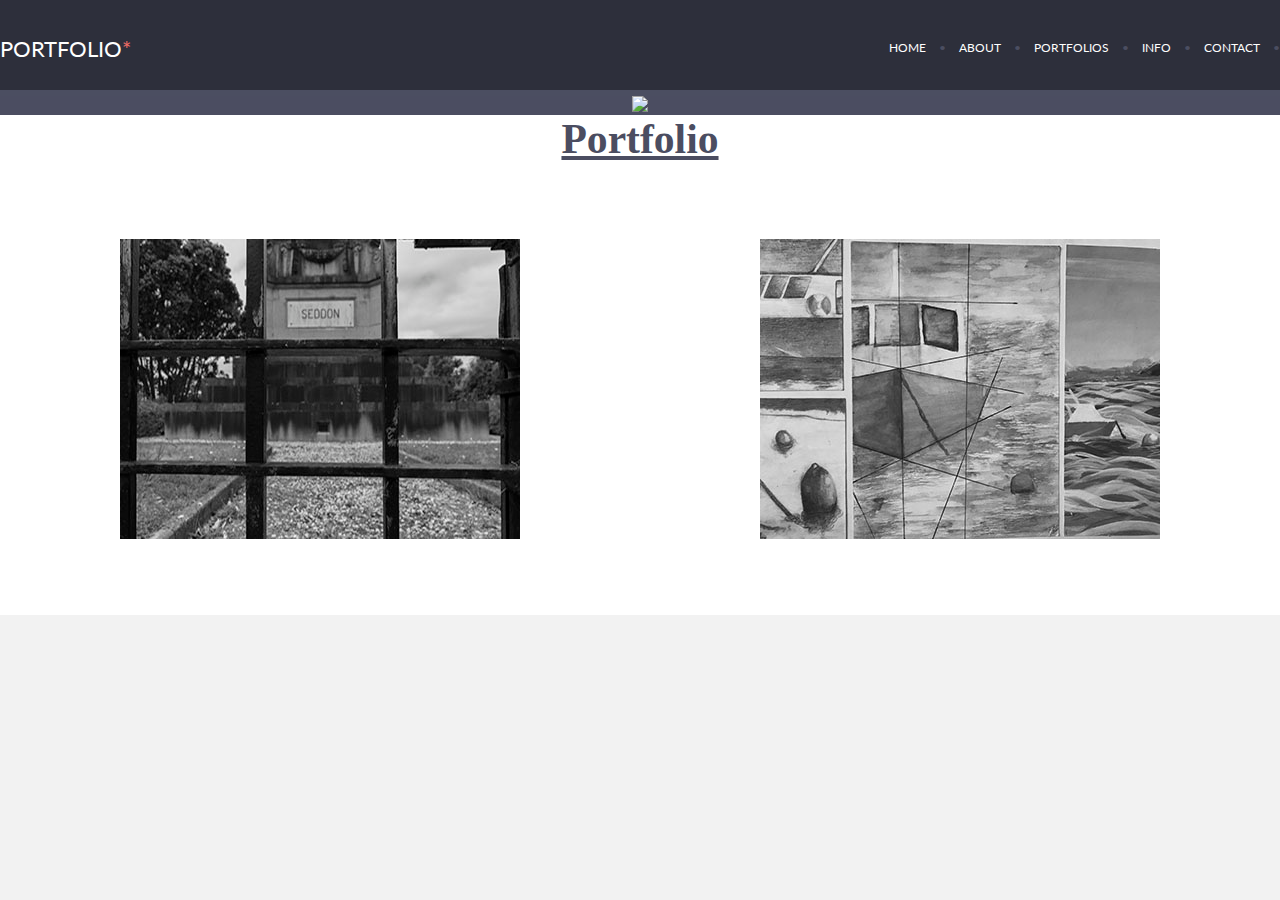
==== index.html @ 8dfacde6 "started base of website" ====
<!DOCTYPE html>

<html lang="en">
    
<head>
    <meta charset="utf-8">
    
    <title>Portfolio</title>
    <link rel="stylesheet" href="styles.css"/>
</head>
    
<body>
    <div class="header">
        <div class="nav">
            <div class="logo">
            PORTFOLIO<span class="salmon">*</span>
            </div>
            
            <div class="links">
                <a href="#">HOME</a> &bull;
                <a href="#">ABOUT</a> &bull;
                <a href="#">PORTFOLIOS</a>  &bull;
                <a href="#">INFO</a> &bull;
                <a href="#">CONTACT</a> &bull;
            </div>
        </div>
        
    </div>
        <div id= "container">
            <div class= "banner">
                <img src="img/banner.jpg">
            </div>
            <div id= "portfolio">
                <h1>Portfolio</h1>
                <div id= "photography">
                    <img src="img/photographybanner.jpg" class="center">
                </div>
                
                <div id="painting"> 
                    <img src="img/paintingbanner.jpg"class="center">
                      
                </div>
                
                
            </div>
        </div>

</body>
    
</html>
---- styles.css ----
@import url('https://fonts.googleapis.com/css2?family=Merienda+One&display=swap');

{
    outline: 1px dotted line;
}


@import url('https://fonts.googleapis.com/css?family=Lato&display=swap');

body {
    background-color: #F2F2F2;
    margin: 0;
    font-family: 'Lato', sans-serif;
}

.header{
    background-color: #2D2F3B;
    color: white;
    height: 90px;
    color: white;
    border-bottom: 6px solid #4B4E61
}

.nav{
    display: grid;
    grid-template-columns: 200px auto;
    margin-left: auto;
    margin-right: auto;
    max-width: 1500px;
    
}



#container{
    background-color; background-color: #4B4D61;
}

#portfolio{
    max-width: auto;
    margin: auto;
    display: grid;
    height: auto;
    grid-template-columns: 1fr 1fr;
    height: 500px;
}

h1 {
    text-align:center;
    font-family: 'Merienda One', cursive;
    background-color: white;
    color: #4B4D61;
    margin:0;
    font-size:2.6rem;
    text-decoration: underline;
    grid-column: 1/3
}

#photography{
    display:grid;
    background-color: white;
    grid-column:1/2;
    
}

.center {
  display: block;
  margin-left: auto;
  margin-right: auto;
}


#painting{
    display:grid;
    background-color:white;
    grid-column: 2/3
    
}

.logo {
    margin-top: 35px;
    font-size: 1.4rem;
}

.links {
    margin-top: 40px;
    font-size: 0.75rem;
    text-align: right;
    color: #4B4E61;
}

.links a {
    color: white; 
    padding-left: 10px; 
    padding-right: 10px; 
    text-decoration: none;
}

.salmon {
    color: #F16C65;
}

.banner {
    padding: 0;
    text-align: center;
}

.banner img {
    max-height: 100%;
    max-width: 100%;
}
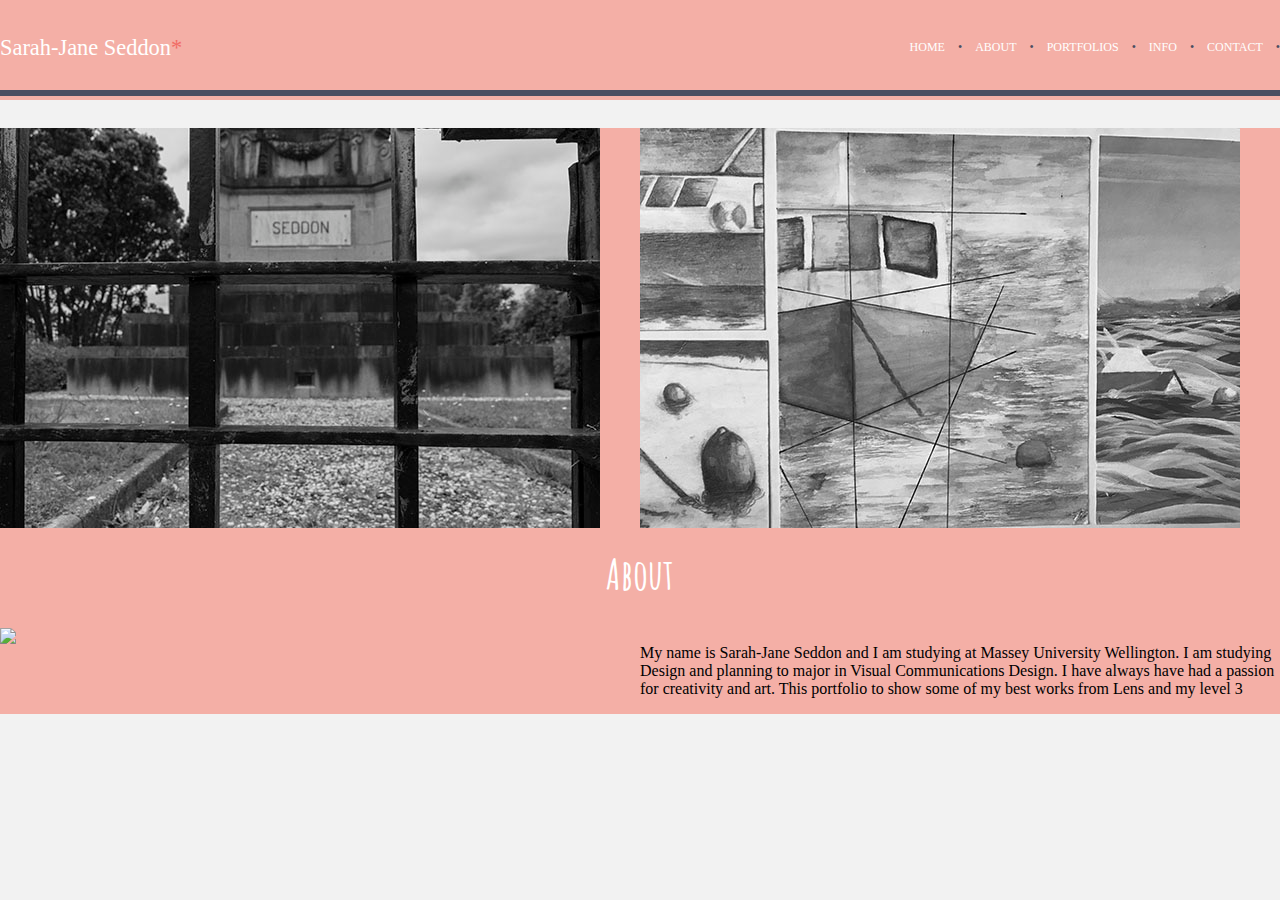
==== commit 7d4150b8: "added fixed nav" ====
--- a/index.html
+++ b/index.html
@@ -13,36 +13,56 @@
     <div class="header">
         <div class="nav">
             <div class="logo">
-            PORTFOLIO<span class="salmon">*</span>
+            Sarah-Jane Seddon<span class="salmon">*</span>
             </div>
             
+           <script>
+ 
+            </script> 
             <div class="links">
-                <a href="#">HOME</a> &bull;
-                <a href="#">ABOUT</a> &bull;
-                <a href="#">PORTFOLIOS</a>  &bull;
-                <a href="#">INFO</a> &bull;
-                <a href="#">CONTACT</a> &bull;
+                <a href="#banner">HOME</a> &bull;
+                <a href="#about">ABOUT</a> &bull;
+                <a href="#portfolio">PORTFOLIOS</a>  &bull;
+                <a href="#info">INFO</a> &bull;
+                <a href="#contact">CONTACT</a> &bull;
             </div>
         </div>
-        
     </div>
+    
         <div id= "container">
+            <!--Main image when first opened -->
             <div class= "banner">
                 <img src="img/banner.jpg">
             </div>
+            
             <div id= "portfolio">
                 <h1>Portfolio</h1>
                 <div id= "photography">
-                    <img src="img/photographybanner.jpg" class="center">
+                    <a href = "photography.html"><img src="img/photographybanner.jpg" alt= "photography" class="image"/> </a>
                 </div>
-                
-                <div id="painting"> 
-                    <img src="img/paintingbanner.jpg"class="center">
-                      
+                <div id="painting">
+                    <a href ="painting.html"><img src="img/paintingbanner3.jpg" alt="Painting" class="image"/></a>
+                </div>
+            </div>
+            <div id="about">
+                <h1>About</h1>
+                <div id="profile">
+                    <img src="img/profile.jpg">
+                </div>
+                <div id="text">
+                    <p>My name is Sarah-Jane Seddon and I am studying at Massey University Wellington. I am studying Design and planning to major in Visual Communications Design. I have always have had a passion for creativity and art. This portfolio to show some of my best works from Lens and my level 3 </p>
                 </div>
                 
                 
+            
+            
+            
+            
+            
+            
             </div>
+    
+    
         </div>
 
 </body>
--- a/styles.css
+++ b/styles.css
@@ -4,21 +4,22 @@
     outline: 1px dotted line;
 }
 
+@import url('https://fonts.googleapis.com/css2?family=Amatic+SC:wght@700&display=swap');
 
-@import url('https://fonts.googleapis.com/css?family=Lato&display=swap');
 
 body {
     background-color: #F2F2F2;
     margin: 0;
-    font-family: 'Lato', sans-serif;
 }
 
 .header{
-    background-color: #2D2F3B;
+    background-color: #F4AFA6;
     color: white;
     height: 90px;
     color: white;
-    border-bottom: 6px solid #4B4E61
+    border-bottom: 6px solid #4B4E61;
+    position: fixed;
+    width: 100%;
 }
 
 .nav{
@@ -26,56 +27,18 @@
     grid-template-columns: 200px auto;
     margin-left: auto;
     margin-right: auto;
-    max-width: 1500px;
+    max-width: 100%;
+    overflow:hidden;
+    background-color: #F4AFA6;
+    max-width: 100%;
     
 }
 
-
-
 #container{
-    background-color; background-color: #4B4D61;
-}
-
-#portfolio{
-    max-width: auto;
-    margin: auto;
-    display: grid;
-    height: auto;
-    grid-template-columns: 1fr 1fr;
-    height: 500px;
-}
-
-h1 {
-    text-align:center;
-    font-family: 'Merienda One', cursive;
-    background-color: white;
-    color: #4B4D61;
-    margin:0;
-    font-size:2.6rem;
-    text-decoration: underline;
-    grid-column: 1/3
-}
-
-#photography{
-    display:grid;
-    background-color: white;
-    grid-column:1/2;
-    
-}
-
-.center {
-  display: block;
-  margin-left: auto;
-  margin-right: auto;
+    background-color:  ;
 }
 
 
-#painting{
-    display:grid;
-    background-color:white;
-    grid-column: 2/3
-    
-}
 
 .logo {
     margin-top: 35px;
@@ -100,12 +63,101 @@
     color: #F16C65;
 }
 
+
+
+/**HOME**/
 .banner {
     padding: 0;
     text-align: center;
+    width: auto;
 }
 
 .banner img {
     max-height: 100%;
     max-width: 100%;
-}+}
+
+/**PORTFOLIO**/
+#portfolio{
+    max-width: auto;
+    margin-left:auto;
+    margin-right:auto;
+    display: grid;
+    height: auto;
+    grid-template-columns: 1fr 1fr;
+    height: 500px;
+}
+
+
+h1 {
+    text-align:center;
+    font-family: 'Amatic SC', cursive;
+    color: white;
+    background-color: #F4AFA6;
+    font-size:2.6rem;
+    text-decoration: underline bold;
+    grid-column: 1/3;
+}
+
+#photography{
+    display:grid;
+    max-width: 100%;
+    background-color: #F4AFA6;
+    grid-column:1/2;
+    height: auto;
+    width:auto;
+}
+    
+
+.center {
+    display: block;
+    margin-left: auto;
+    margin-right: auto;
+}
+
+
+#painting{
+    display:grid;
+    background-color: #F4AFA6;
+    grid-column: 2/3
+}
+
+
+
+
+
+
+/**ABOUT ME **/
+#about {
+    max-width: auto;
+    margin-left: auto;
+    margin-right: auto;
+    display: grid;
+    grid-template-columns: 1fr 1fr;
+    height: auto;
+    background-color:#F4AFA6;
+}
+
+
+
+
+
+
+
+
+
+
+
+
+
+
+
+
+
+
+
+
+
+
+
+
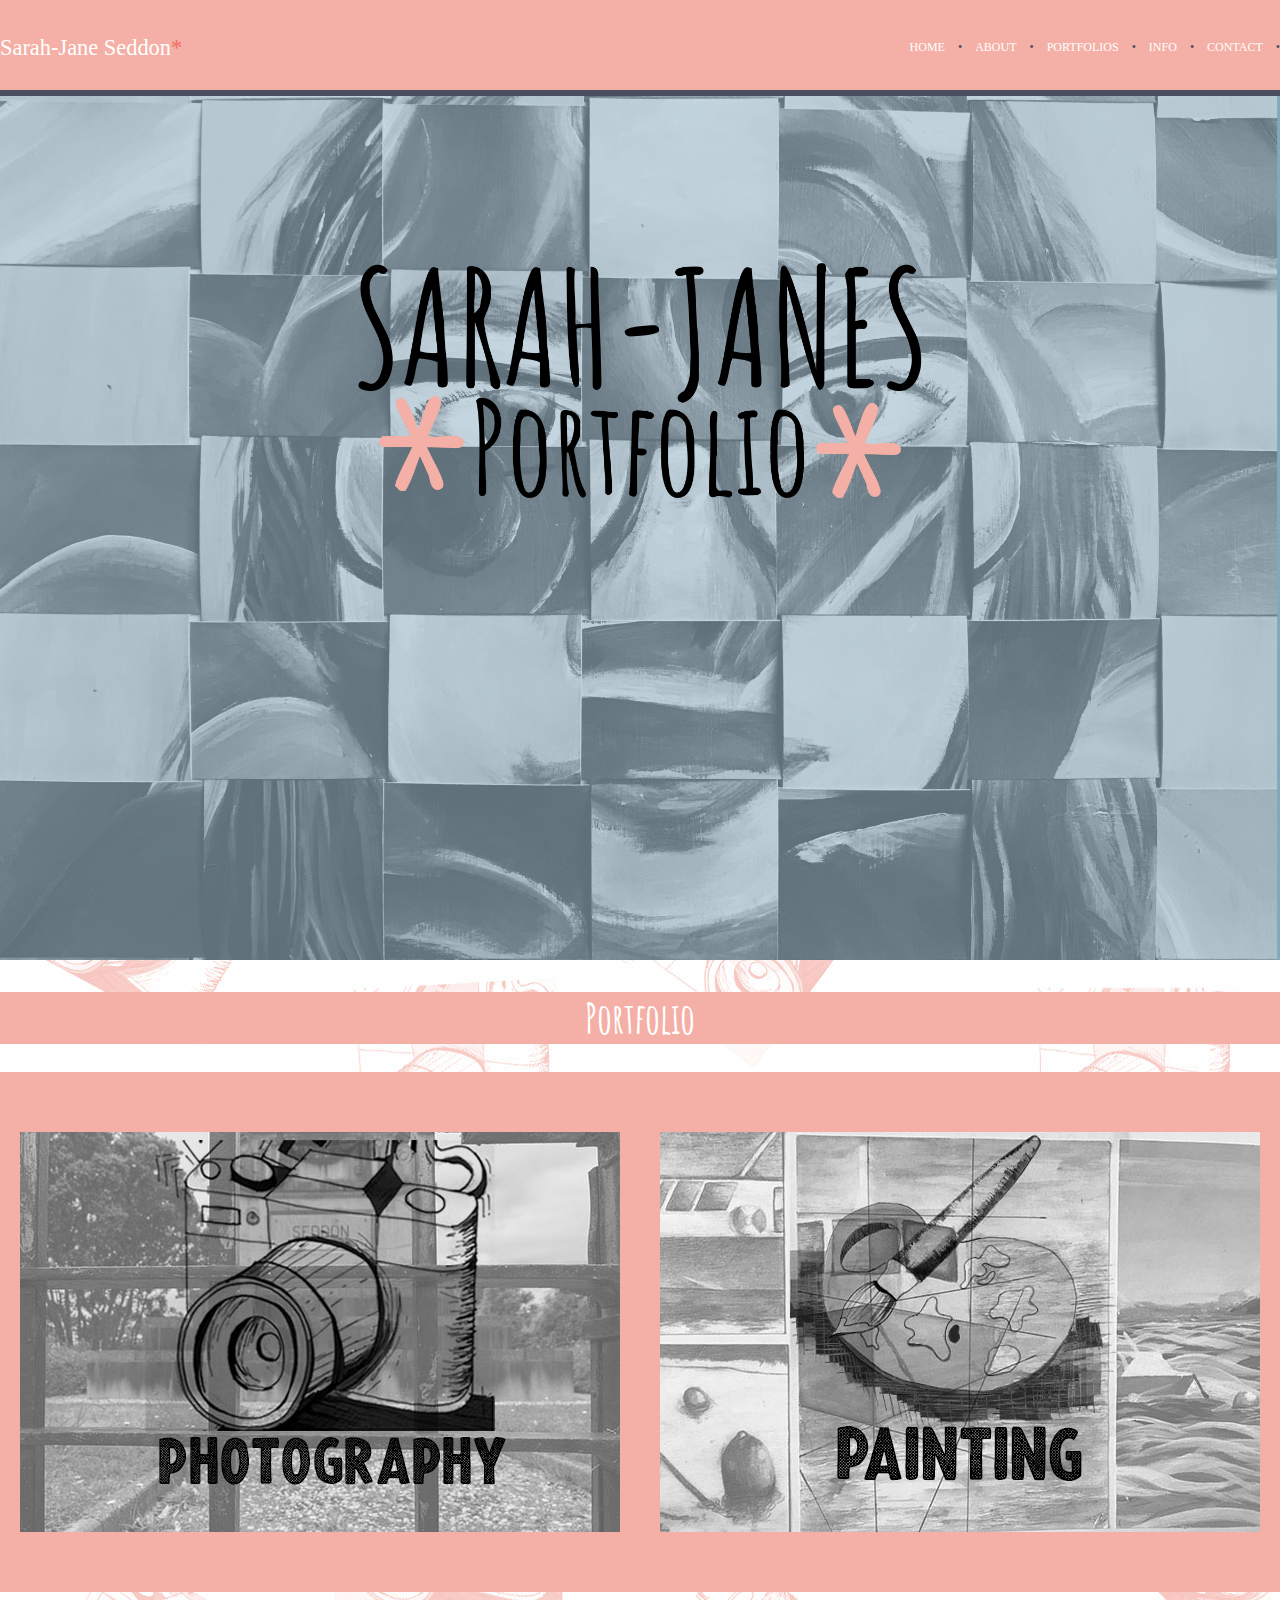
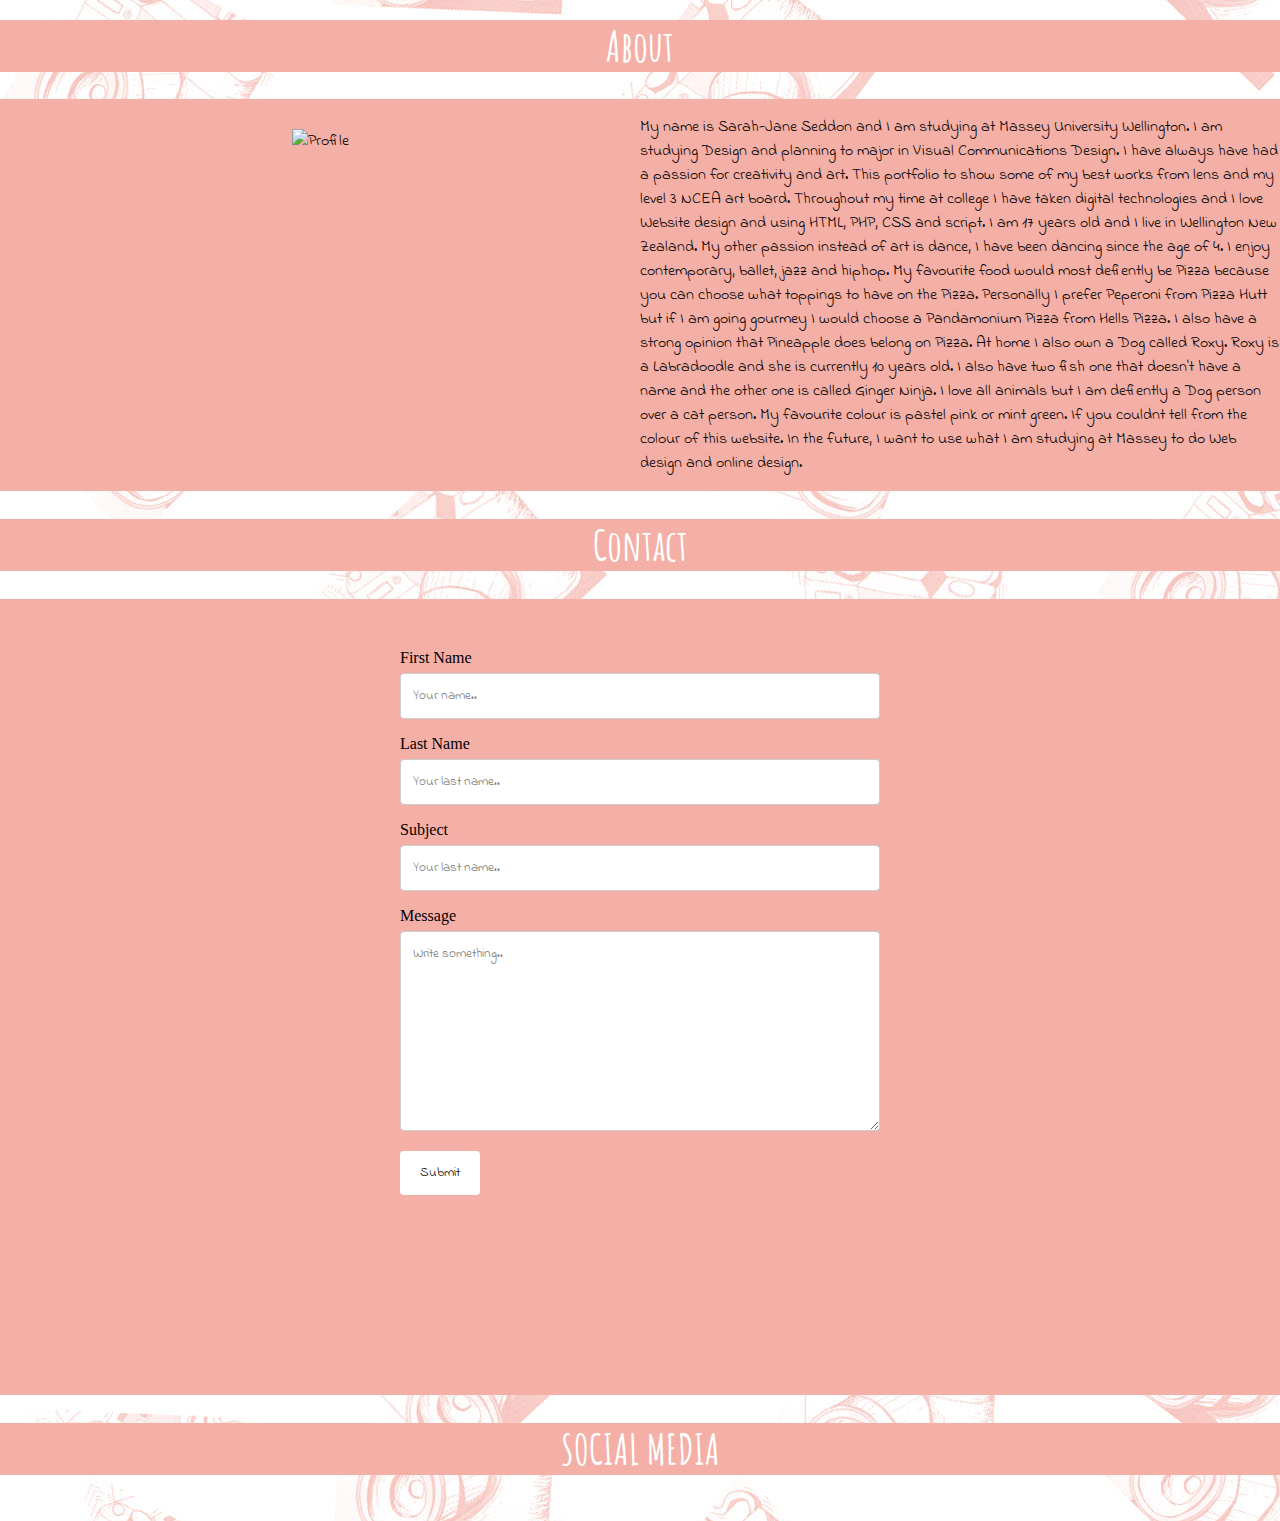
==== commit c3be65db: "made lightbox gallerys" ====
--- a/index.html
+++ b/index.html
@@ -29,41 +29,85 @@
         </div>
     </div>
     
-        <div id= "container">
+       
             <!--Main image when first opened -->
             <div class= "banner">
-                <img src="img/banner.jpg">
+                <img src="img/banner3.jpg">
             </div>
             
+        <div id= "container">
+            <div id="title">
+                <h1>Portfolio</h1>
+            
+            </div>
             <div id= "portfolio">
-                <h1>Portfolio</h1>
+                
                 <div id= "photography">
-                    <a href = "photography.html"><img src="img/photographybanner.jpg" alt= "photography" class="image"/> </a>
+                    <a href = "photography.html"><img src="img/photographybanner2.jpg" alt= "photography" class="center"> </a>
                 </div>
                 <div id="painting">
-                    <a href ="painting.html"><img src="img/paintingbanner3.jpg" alt="Painting" class="image"/></a>
+                    <a href ="painting.html"><img src="img/paintingbanner4.jpg" alt="Painting" class="center"/></a>
                 </div>
             </div>
+            <div id=title>
+                <h1>About</h1>
+            </div>
             <div id="about">
-                <h1>About</h1>
                 <div id="profile">
-                    <img src="img/profile.jpg">
+                    <img src="img/profile.jpg" alt="Profile" class="center2">
                 </div>
                 <div id="text">
-                    <p>My name is Sarah-Jane Seddon and I am studying at Massey University Wellington. I am studying Design and planning to major in Visual Communications Design. I have always have had a passion for creativity and art. This portfolio to show some of my best works from Lens and my level 3 </p>
+                    <p>My name is Sarah-Jane Seddon and I am studying at Massey University Wellington. I am studying Design and planning to major in Visual Communications Design. I have always have had a passion for creativity and art. This portfolio to show some of my best works from lens and my level 3 NCEA art board. Throughout my time at college I have taken digital technologies and I love Website design and using HTML, PHP, CSS and script. I am 17 years old and I live in Wellington New Zealand. My other passion instead of art is dance, I have been dancing since the age of 4. I enjoy contemporary, ballet, jazz and hiphop. My favourite food would most defiently be Pizza because you can choose what toppings to have on the Pizza. Personally I prefer Peperoni from Pizza Hutt but if I am going gourmey I would choose a Pandamonium Pizza from Hells Pizza. I also have a strong opinion that Pineapple does belong on Pizza. At home I also own a Dog called Roxy. Roxy is a Labradoodle and she is currently 10 years old. I also have two fish one that doesn't have a name and the other one is called Ginger Ninja. I love all animals but I am defiently a Dog person over a cat person. My favourite colour is pastel pink or mint green. If you couldnt tell from the colour of this website. In the future, I want to use what I am studying at Massey to do Web design and online design. </p>
                 </div>
-                
-                
+            
+            </div>
+            <div id="title">
+                <h1>Contact</h1>
+            </div>
+            <div id="contact">
+                <div id="form">
+                  <form action="action_page.php">
+
+                    <label for="fname">First Name</label>
+                    <input type="text" id="fname" name="firstname" placeholder="Your name..">
+
+                    <label for="lname">Last Name</label>
+                    <input type="text" id="lname" name="lastname" placeholder="Your last name..">
+    
+                    <label for="subject">Subject</label>
+                    <input type="text" id="subject" name="subject" placeholder="Your last name..">
+
+
+                    <label for="message">Message</label>
+                    <textarea id="message" name="message" placeholder="Write something.." style="height:200px"></textarea>
+
+                    <input type="submit" value="Submit">
+                    </form>
+                </div>
+                     <div id="social">
+                            <img scr="img/profile3.jpg"class="center">   
+                     </div>       
+            </div>
+            
+            
+            <div id="title">
+                <h1>SOCIAL MEDIA <h1>
+            </div>
+            <div id="logo1">
+                <img scr="social/tiktok.jpg">
+            </div>
             
             
             
             
             
-            
-            </div>
-    
-    
-        </div>
+           <!-- 
+            <footer>
+            <p>AUTHOR: Sarah-Jane Seddon</p>
+                 <a href="mailto:sarahjaneseddon@gmail.com">
+                    sarahjaneseddon@gmail.com</a>
+            </footer>
+            -->
 
 </body>
     
--- a/styles.css
+++ b/styles.css
@@ -7,9 +7,23 @@
 @import url('https://fonts.googleapis.com/css2?family=Amatic+SC:wght@700&display=swap');
 
 
+@import url('https://fonts.googleapis.com/css2?family=Indie+Flower&display=swap');
+
+
+
+html {
+  scroll-behavior: smooth;
+}
+
+
+
+
 body {
-    background-color: #F2F2F2;
+    background-image: url('img/background.jpg');
     margin: 0;
+    max-width:100%;
+    
+    
 }
 
 .header{
@@ -22,6 +36,17 @@
     width: 100%;
 }
 
+.header2{
+    background-color: #F4AFA6;
+    color: white;
+    height: 90px;
+    color: white;
+    border-bottom: 6px solid #4B4E61;
+    position: fixed;
+    width: 100%;
+}
+
+
 .nav{
     display: grid;
     grid-template-columns: 200px auto;
@@ -35,7 +60,11 @@
 }
 
 #container{
-    background-color:  ;
+    display:block;
+    width: 1300px;
+    max-width: 100%;
+    margin:auto;
+    
 }
 
 
@@ -68,25 +97,16 @@
 /**HOME**/
 .banner {
     padding: 0;
-    text-align: center;
     width: auto;
 }
 
 .banner img {
     max-height: 100%;
     max-width: 100%;
-}
-
-/**PORTFOLIO**/
-#portfolio{
-    max-width: auto;
-    margin-left:auto;
-    margin-right:auto;
-    display: grid;
-    height: auto;
-    grid-template-columns: 1fr 1fr;
-    height: 500px;
-}
+
+}
+
+
 
 
 h1 {
@@ -96,8 +116,20 @@
     background-color: #F4AFA6;
     font-size:2.6rem;
     text-decoration: underline bold;
-    grid-column: 1/3;
-}
+    grid-column: 
+}
+
+/**PORTFOLIO**/
+#portfolio{
+    max-width:100%;
+    margin-left:auto;
+    margin-right:auto;
+    display: grid;
+    height: auto;
+    grid-template-columns: 1fr 1fr;
+  
+}
+
 
 #photography{
     display:grid;
@@ -105,25 +137,38 @@
     background-color: #F4AFA6;
     grid-column:1/2;
     height: auto;
-    width:auto;
+    
 }
     
 
 .center {
+    margin-top:60px;
+    margin-bottom: 60px;
     display: block;
     margin-left: auto;
     margin-right: auto;
+    max-width: 100%;
+}
+
+
+.center2 {
+    margin-top:30px;
+    margin-bottom: 30px;
+    display: block;
+    margin-left: auto;
+    margin-right: auto;
+    max-width: 100%;
+
 }
 
 
 #painting{
     display:grid;
     background-color: #F4AFA6;
-    grid-column: 2/3
-}
-
-
-
+    grid-column: 2;
+    max-width:100%;
+    height:auto;
+}
 
 
 
@@ -136,28 +181,159 @@
     grid-template-columns: 1fr 1fr;
     height: auto;
     background-color:#F4AFA6;
-}
-
-
-
-
-
-
-
-
-
-
-
-
-
-
-
-
-
-
-
-
-
-
-
-
+    font-family: 'Indie Flower', cursive;
+    
+}
+
+
+
+
+#profile{
+    display:grid;
+    max-width: 100%;
+    background-color: #F4AFA6;
+    grid-column:1/2;
+    height: auto;
+    
+}
+
+
+
+
+#contact {
+    max-width: auto;
+    margin-left: auto;
+    margin-right: auto;
+    display: grid;
+    height: auto;
+    background-color:#F4AFA6;
+    height: auto;
+    align-content:center;
+    
+}
+
+
+
+#form{
+    display:block;
+    background-color: #F4AFA6;
+    max-width:100%;
+    height:auto;
+    align-content: center;
+    margin-left: 400px;
+    margin-right: 400px;
+    margin-top: 50px;
+}
+
+
+#social{
+    max-width:100%;
+    margin-left:auto;
+    margin-right:auto;
+    display: grid;
+    height: auto;
+    grid-template-columns: 1fr 1fr 1fr 1fr;
+    height: 200px;
+}
+
+logo1{
+    display:grid;
+    max-width: 100%;
+    background-color: #F4AFA6;
+    grid-column:1/2;
+    height: auto;
+    
+}
+    
+    
+
+
+
+
+
+
+
+
+
+
+
+
+
+
+
+#header1{
+    text-align:center;
+    font-family: 'Amatic SC', cursive;
+    color: white;
+    background-color: #F4AFA6;
+    font-size:2.6rem;
+    text-decoration: underline bold;
+    grid-column: 1/4;
+}
+
+
+input[type=text], select, textarea {
+    width: 100%; /* Full width */
+    padding: 12px; /* Some padding */ 
+    border: 1px solid #ccc; /* Gray border */
+    border-radius: 4px; /* Rounded borders */
+    box-sizing: border-box; /* Make sure that padding and width stays in place */
+    margin-top: 6px; /* Add a top margin */
+    margin-bottom: 16px; /* Bottom margin */
+    resize: vertical; /* Allow the user to vertically resize the textarea (not horizontally) */
+    font-family: 'Indie Flower', cursive;
+}
+
+/* Style the submit button with a specific background color etc */
+input[type=submit] {
+    background-color: white;
+    color: black;
+    padding: 12px 20px;
+    border: none;
+    border-radius: 4px;
+    cursor: pointer;
+        font-family: 'Indie Flower', cursive;
+
+}
+
+/* When moving the mouse over the submit button, add a darker green color */
+input[type=submit]:hover {
+  background-color: green;
+}
+
+
+
+footer{
+    text-align: center;
+}
+
+
+
+
+/**PHOTOGRAPHY.HTML**/
+
+
+#gallery{
+    max-width: 1300px;
+    margin-left: auto;
+    margin-right: auto;
+    padding-top: 150px;
+    
+}
+
+
+
+
+
+
+
+
+
+
+
+
+
+
+
+
+
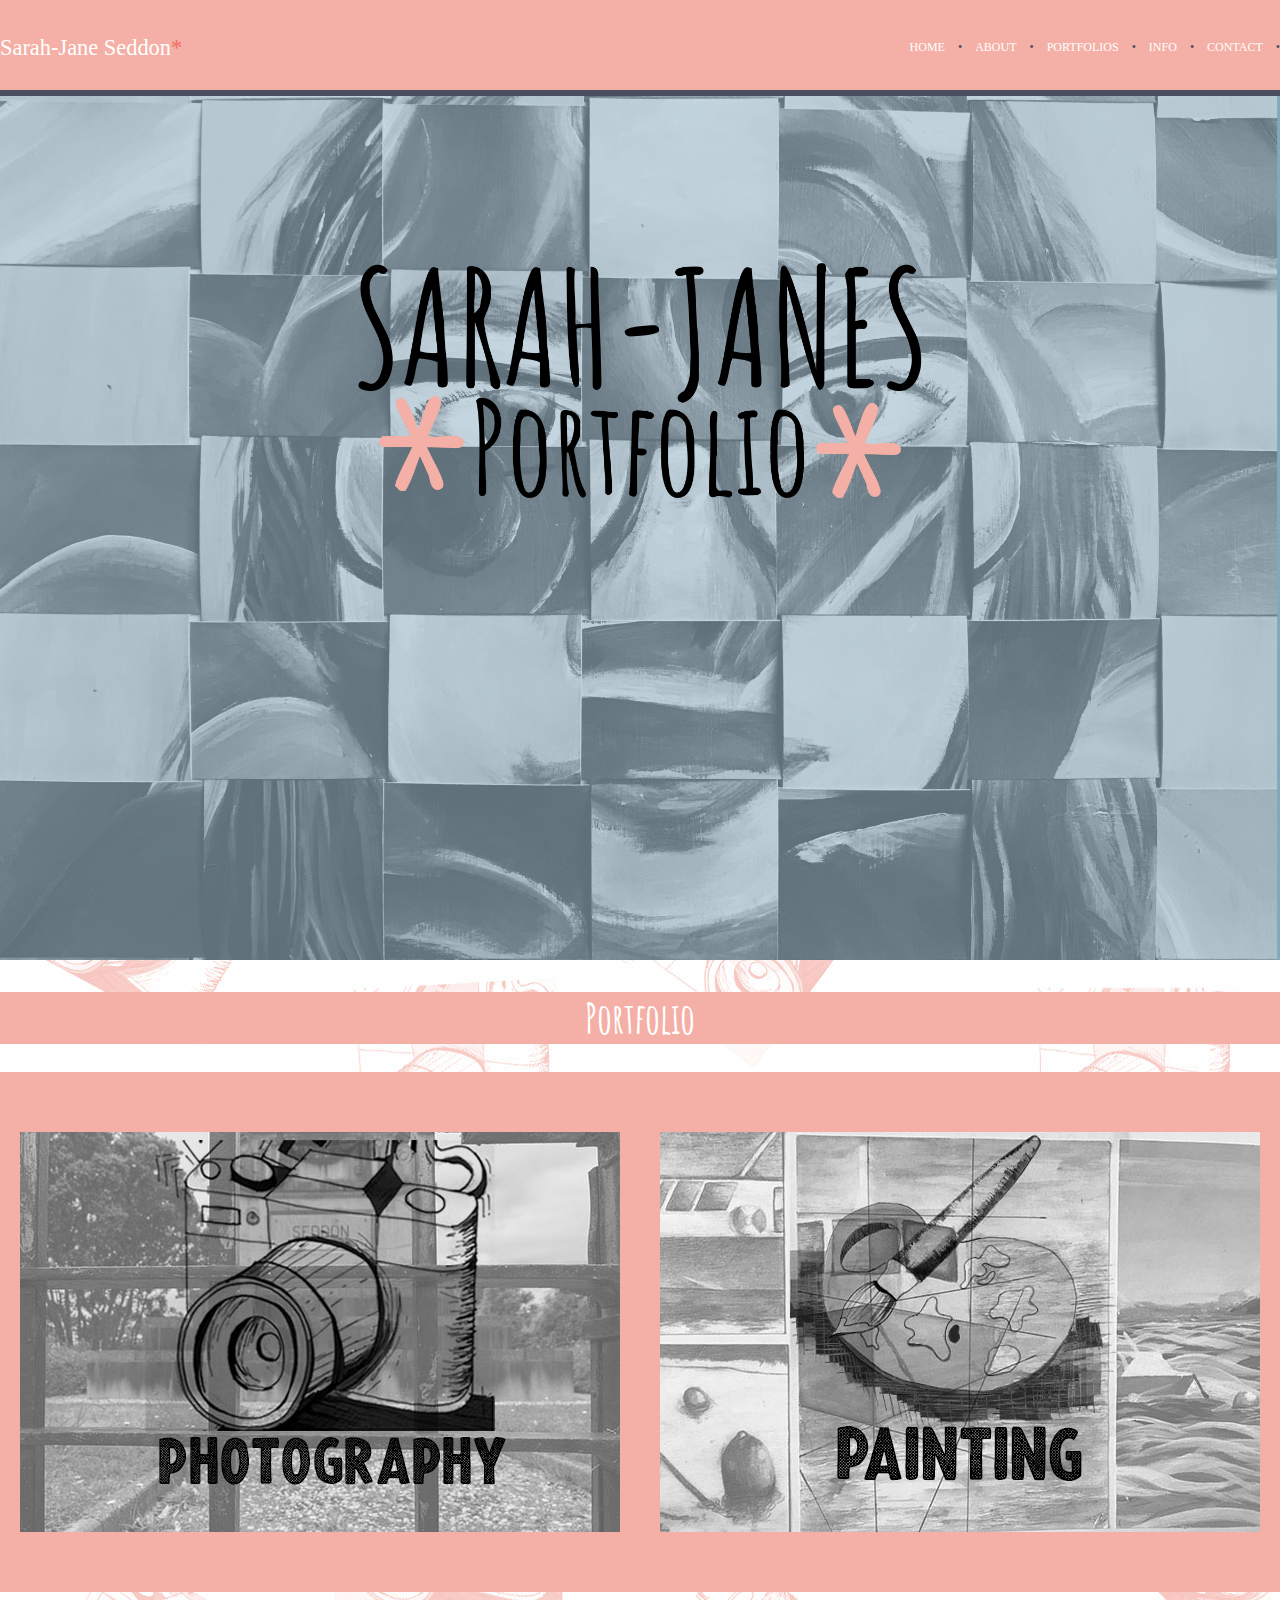
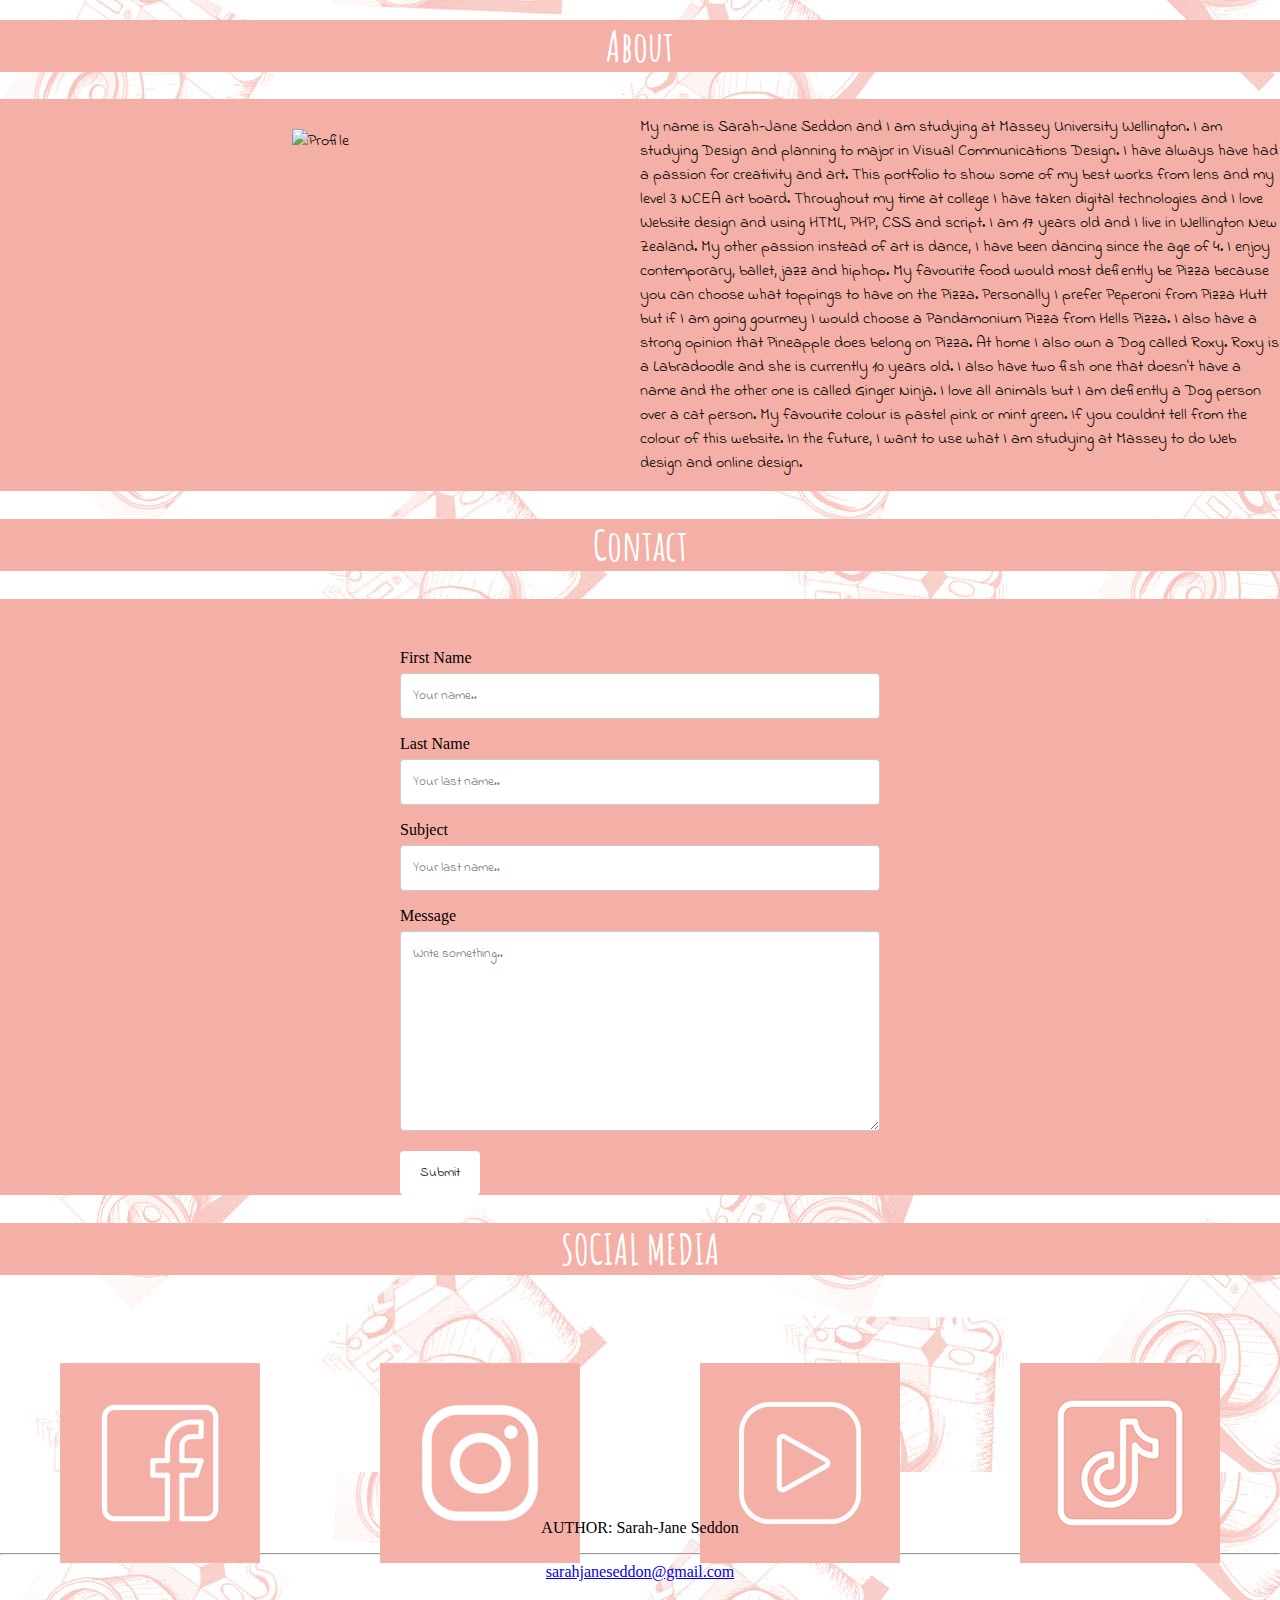
==== commit 7288f2f2: "added logos" ====
--- a/index.html
+++ b/index.html
@@ -84,30 +84,37 @@
                     <input type="submit" value="Submit">
                     </form>
                 </div>
-                     <div id="social">
-                            <img scr="img/profile3.jpg"class="center">   
-                     </div>       
-            </div>
-            
-            
-            <div id="title">
-                <h1>SOCIAL MEDIA <h1>
-            </div>
-            <div id="logo1">
-                <img scr="social/tiktok.jpg">
+   
             </div>
             
             
             
             
             
-           <!-- 
-            <footer>
+            <div id="title">
+                <h1>SOCIAL MEDIA </h1>
+            </div>
+            <div id="social">
+                <div id="logo">
+                    <a href="https://www.facebook.com/sarahjane.seddon" target="_blank"><img src="social/facebook2.jpg"class="center"></a>
+                </div>
+                <div id="logo">
+                    <a href="https://www.instagram.com/sarahjane.seddon/" target="_blank">
+                    <img src="social/instagram2.jpg" class="center"></a>
+                </div>
+                <div id="logo">
+                    <a href="https://www.youtube.com/channel/UCd-YGz7PKY3B4TyYmz7DU3A" target="_blank"><img src="social/youtube2.jpg" class= "center"></a>
+                </div>
+                <div id="logo">
+                    <a href="https://www.tiktok.com/@sarah.seddon?lang=en" target="_blank"><img src="social/tiktok2.jpg" class="center"></a>
+                </div>
+            </div>
+            
+        <footer>
             <p>AUTHOR: Sarah-Jane Seddon</p>
-                 <a href="mailto:sarahjaneseddon@gmail.com">
-                    sarahjaneseddon@gmail.com</a>
-            </footer>
-            -->
+            <hr>
+            <a href="mailto:sarahjaneseddon@gmail.com"> sarahjaneseddon@gmail.com</a>
+         </footer>
 
 </body>
     
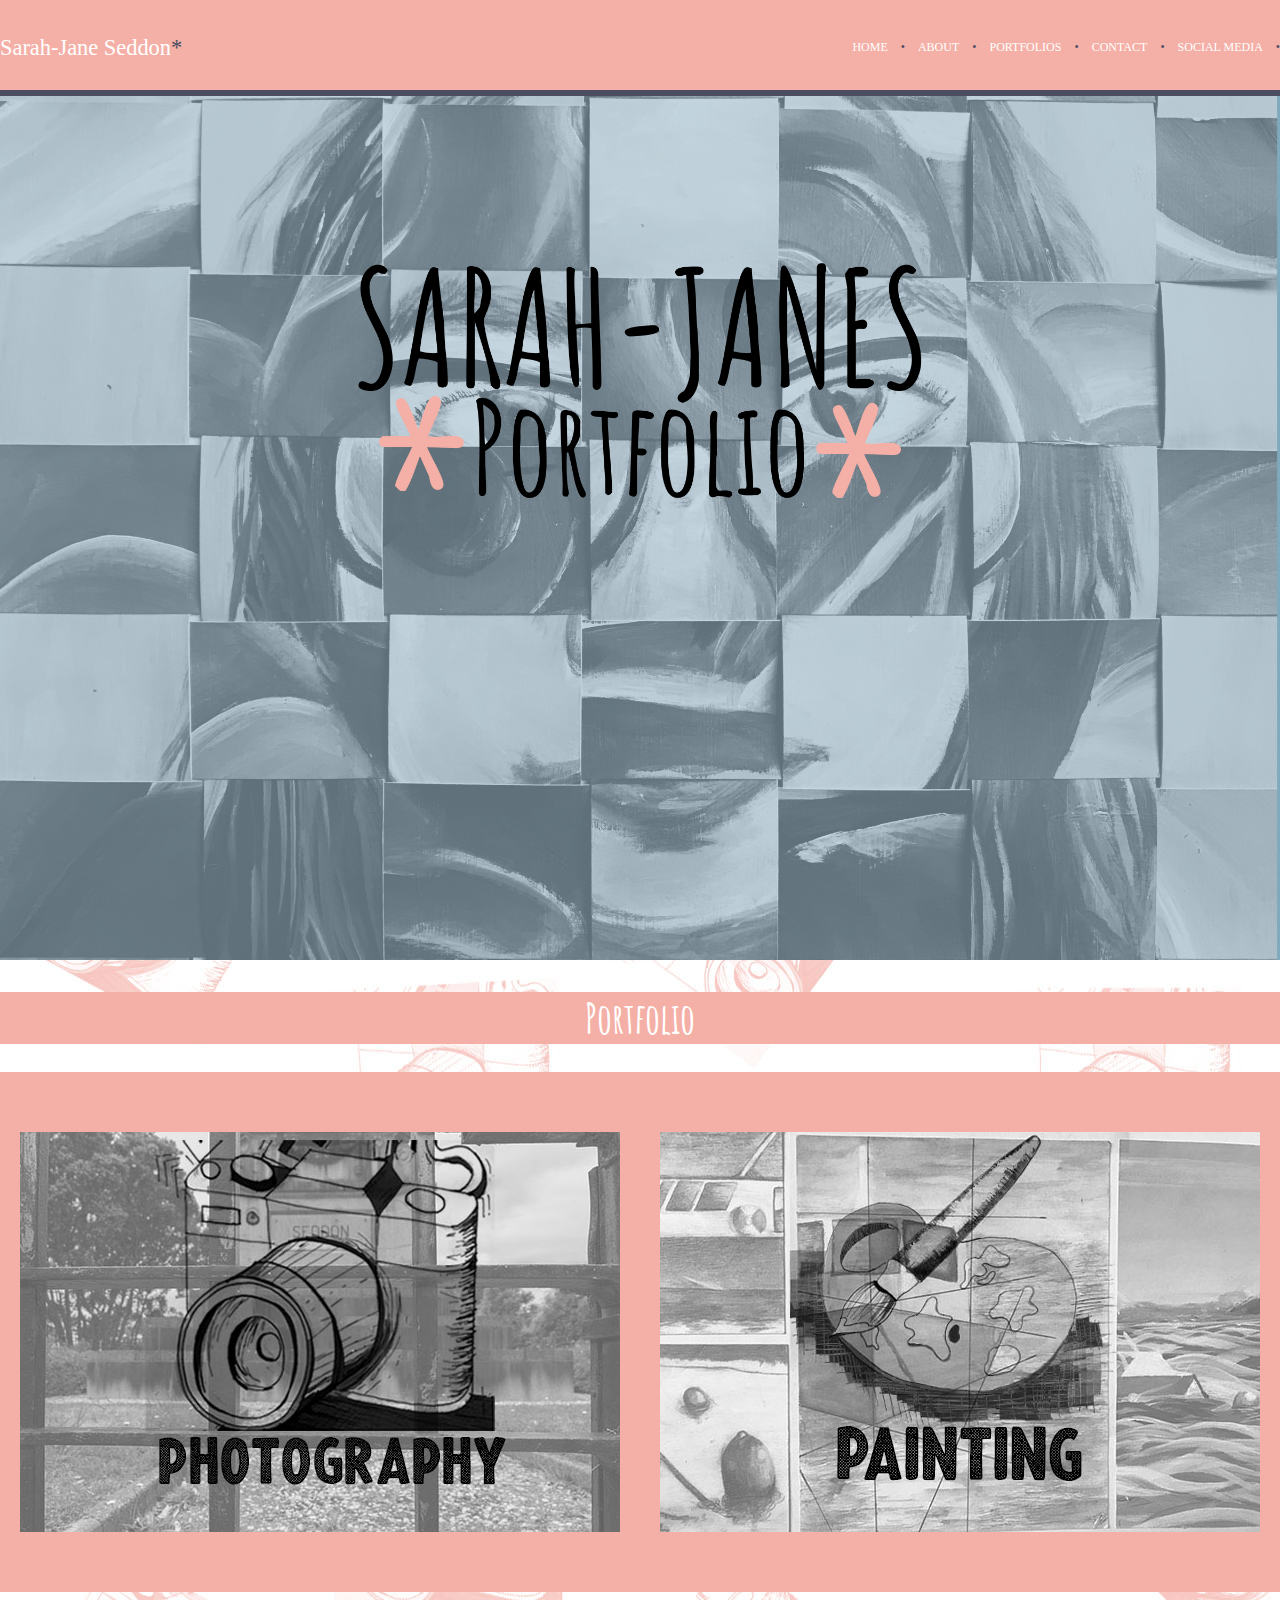
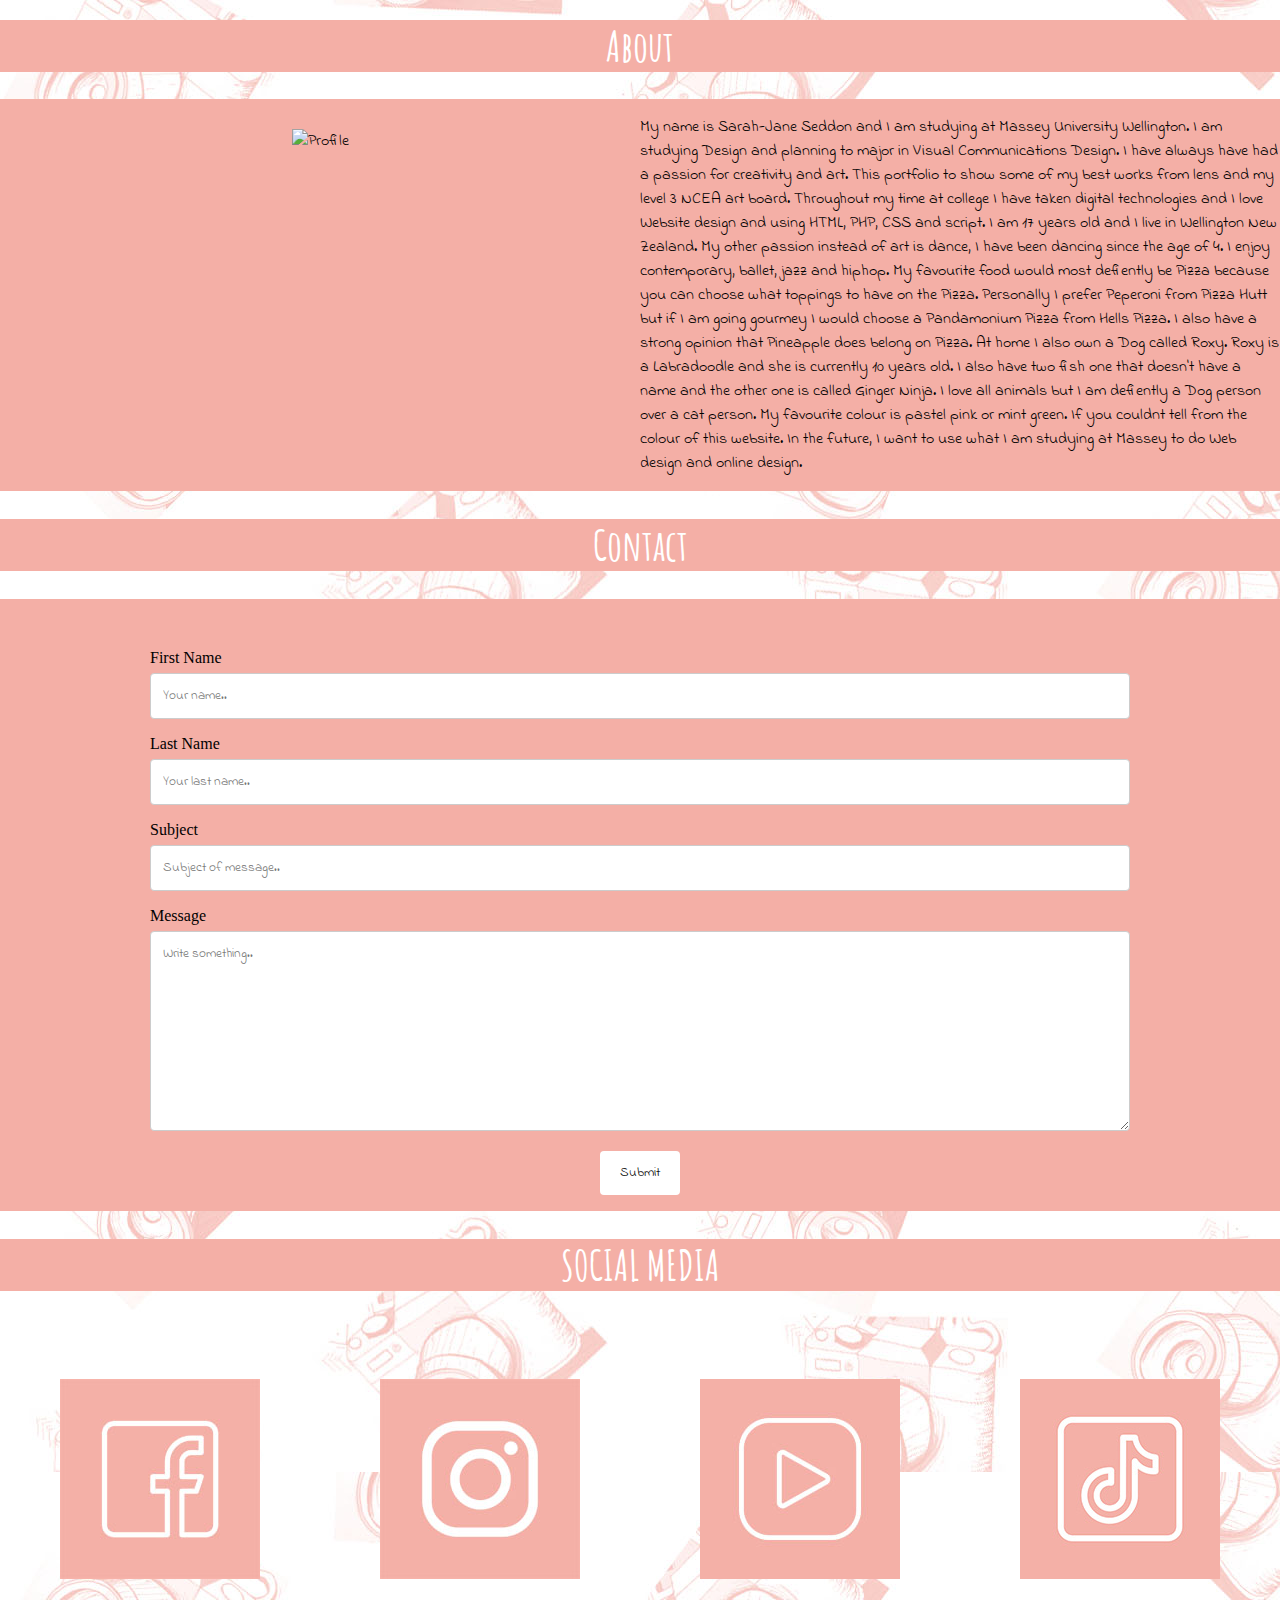
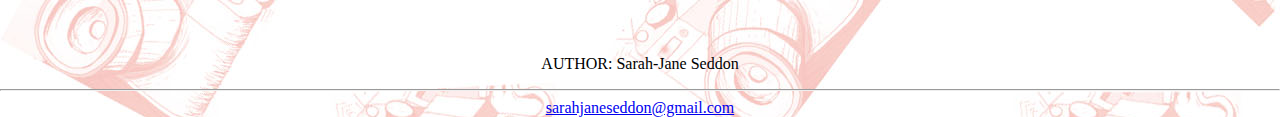
==== commit 8fa81a76: "index and style" ====
--- a/index.html
+++ b/index.html
@@ -23,8 +23,8 @@
                 <a href="#banner">HOME</a> &bull;
                 <a href="#about">ABOUT</a> &bull;
                 <a href="#portfolio">PORTFOLIOS</a>  &bull;
-                <a href="#info">INFO</a> &bull;
                 <a href="#contact">CONTACT</a> &bull;
+                <a href="#social">SOCIAL MEDIA</a> &bull;
             </div>
         </div>
     </div>
@@ -75,13 +75,14 @@
                     <input type="text" id="lname" name="lastname" placeholder="Your last name..">
     
                     <label for="subject">Subject</label>
-                    <input type="text" id="subject" name="subject" placeholder="Your last name..">
+                    <input type="text" id="subject" name="subject" placeholder="Subject of message..">
 
 
                     <label for="message">Message</label>
                     <textarea id="message" name="message" placeholder="Write something.." style="height:200px"></textarea>
-
-                    <input type="submit" value="Submit">
+                    <div class="submitcenter"> 
+                        <input type="submit" value="Submit">
+                    </div> 
                     </form>
                 </div>
    
--- a/styles.css
+++ b/styles.css
@@ -1,14 +1,10 @@
-@import url('https://fonts.googleapis.com/css2?family=Merienda+One&display=swap');
-
-{
-    outline: 1px dotted line;
-}
 
 @import url('https://fonts.googleapis.com/css2?family=Amatic+SC:wght@700&display=swap');
 
 
 @import url('https://fonts.googleapis.com/css2?family=Indie+Flower&display=swap');
 
+@import url('https://fonts.googleapis.com/css2?family=Gloria+Hallelujah&display=swap');
 
 
 html {
@@ -56,7 +52,6 @@
     overflow:hidden;
     background-color: #F4AFA6;
     max-width: 100%;
-    
 }
 
 #container{
@@ -89,7 +84,7 @@
 }
 
 .salmon {
-    color: #F16C65;
+    color: #4B4E61;
 }
 
 
@@ -205,7 +200,6 @@
     margin-left: auto;
     margin-right: auto;
     display: grid;
-    height: auto;
     background-color:#F4AFA6;
     height: auto;
     align-content:center;
@@ -220,8 +214,8 @@
     max-width:100%;
     height:auto;
     align-content: center;
-    margin-left: 400px;
-    margin-right: 400px;
+    margin-left: 150px;
+    margin-right: 150px;
     margin-top: 50px;
 }
 
@@ -233,32 +227,22 @@
     display: grid;
     height: auto;
     grid-template-columns: 1fr 1fr 1fr 1fr;
-    height: 200px;
-}
-
-logo1{
+
+    
+}
+
+logo{
     display:grid;
     max-width: 100%;
-    background-color: #F4AFA6;
     grid-column:1/2;
     height: auto;
-    
-}
-    
-    
-
-
-
-
-
-
-
-
-
-
-
-
-
+}
+
+
+
+
+
+    
 
 
 #header1{
@@ -292,7 +276,10 @@
     border: none;
     border-radius: 4px;
     cursor: pointer;
-        font-family: 'Indie Flower', cursive;
+    font-family: 'Indie Flower', cursive;
+    align-content: center;
+    
+    
 
 }
 
@@ -301,6 +288,10 @@
   background-color: green;
 }
 
+.submitcenter{
+    text-align: center;
+    height: 60px;
+}
 
 
 footer{
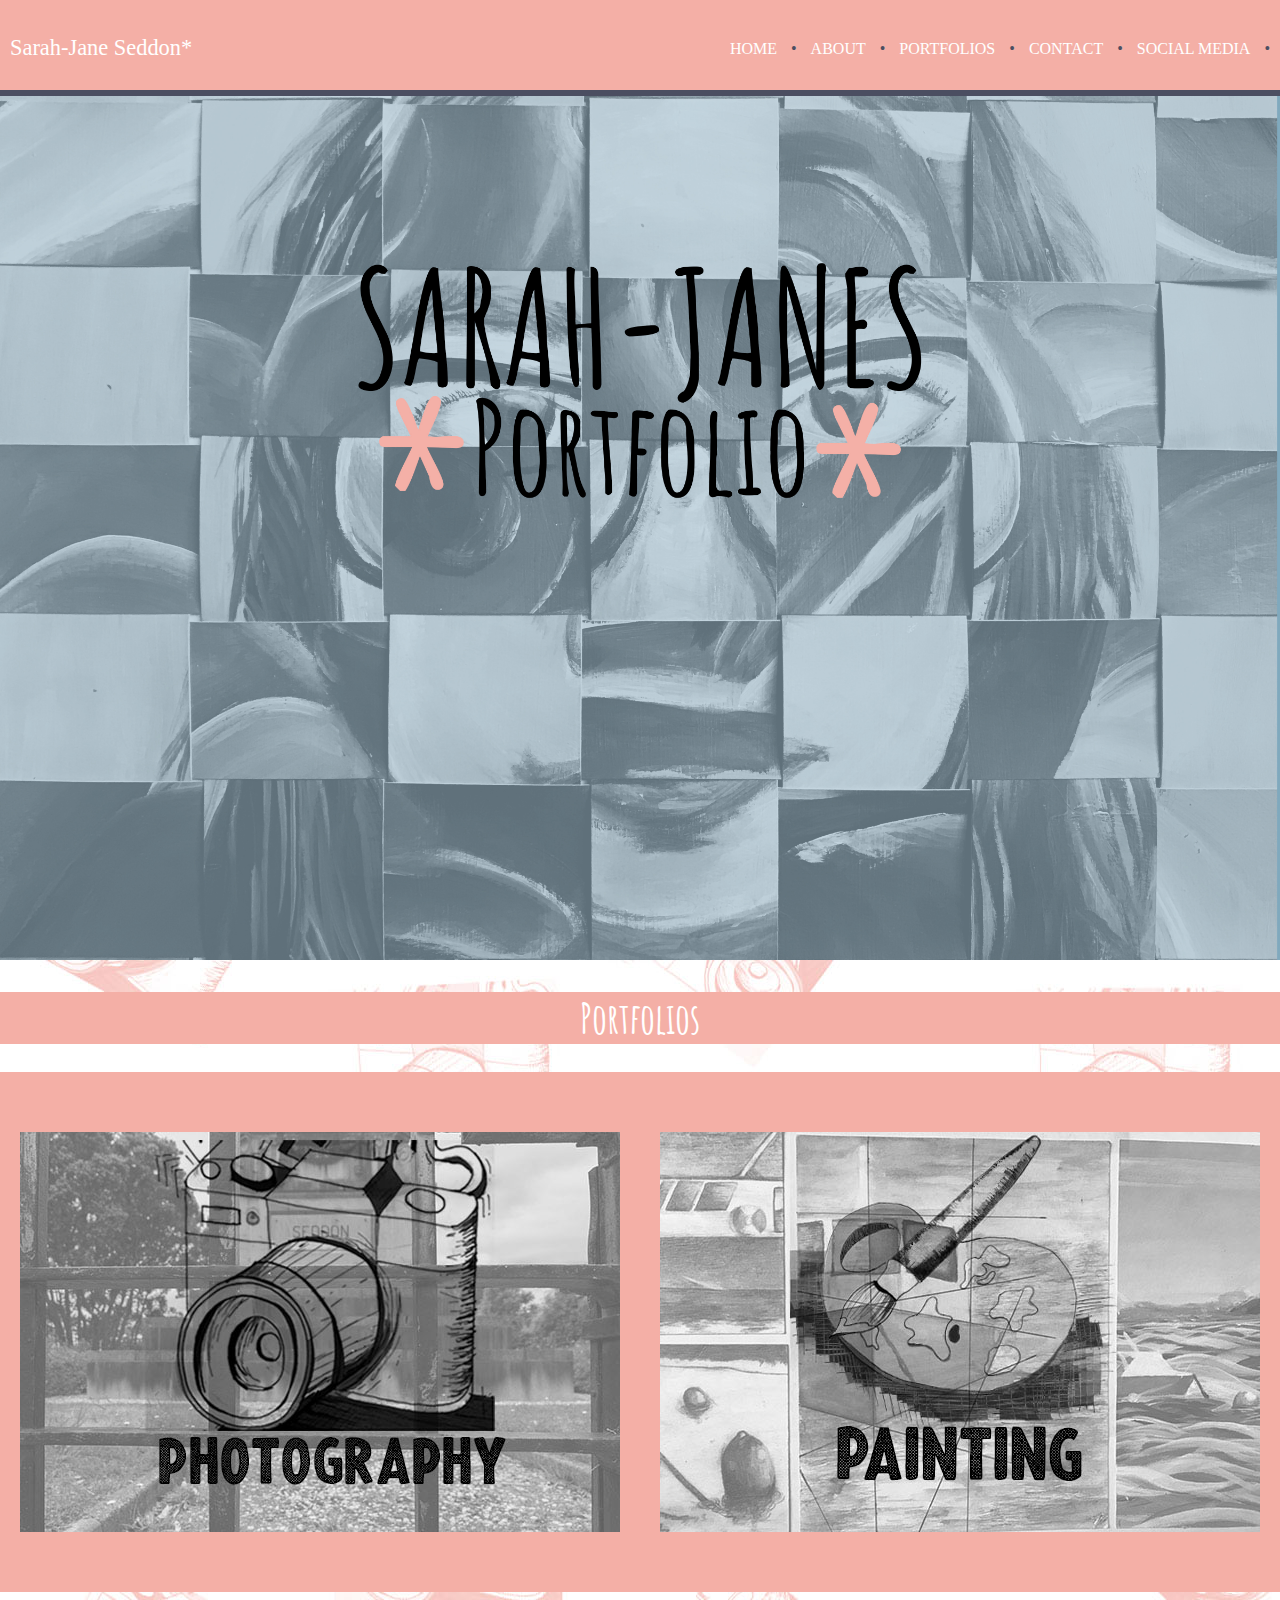
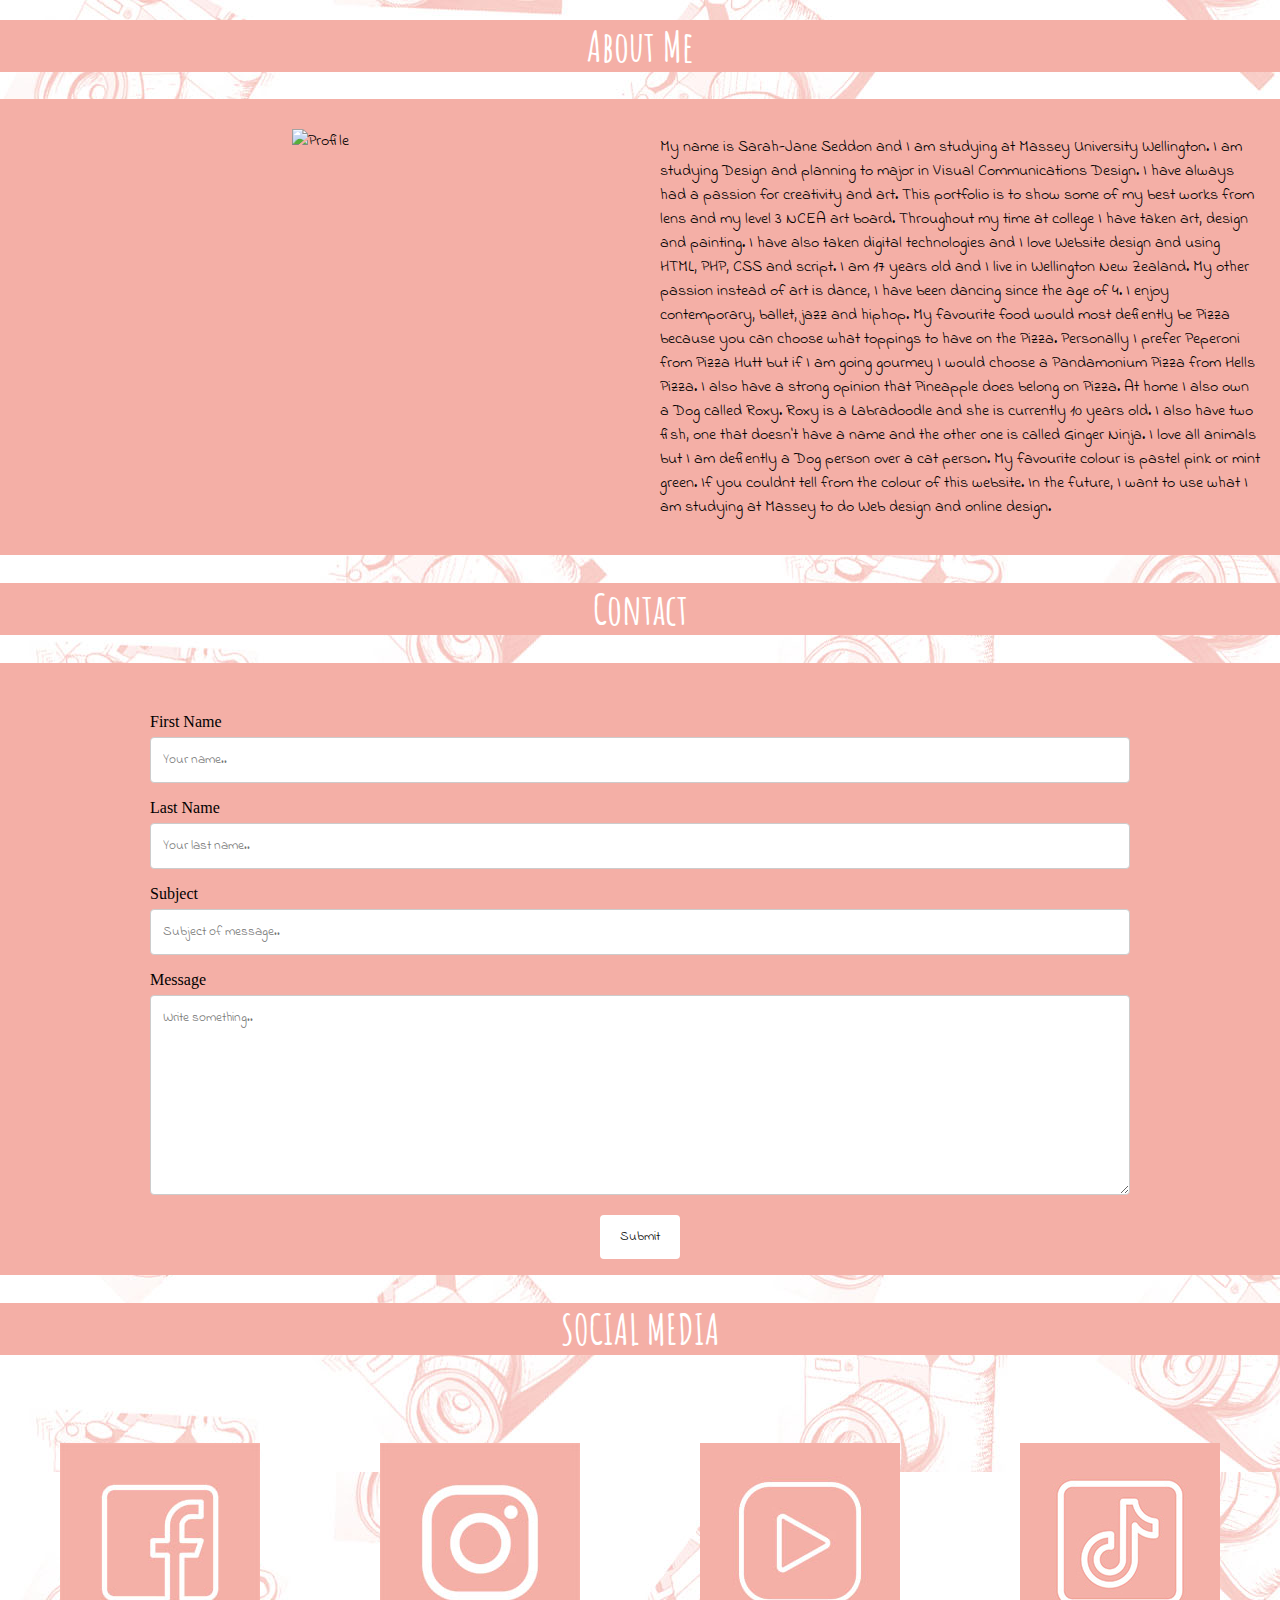
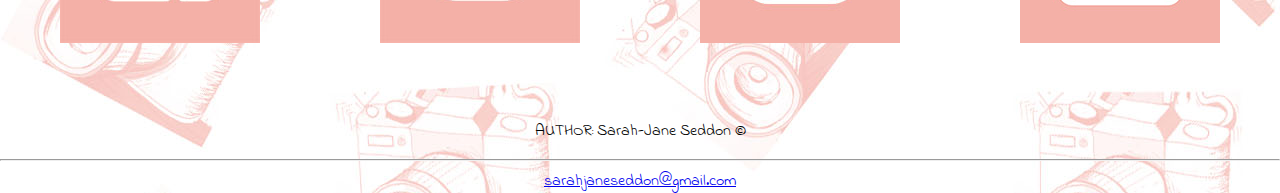
==== commit 502ec5cf: "embedded code and put comments" ====
--- a/index.html
+++ b/index.html
@@ -13,88 +13,84 @@
     <div class="header">
         <div class="nav">
             <div class="logo">
-            Sarah-Jane Seddon<span class="salmon">*</span>
+                Sarah-Jane Seddon<span class="star">*</span>
             </div>
-            
-           <script>
- 
-            </script> 
             <div class="links">
-                <a href="#banner">HOME</a> &bull;
-                <a href="#about">ABOUT</a> &bull;
-                <a href="#portfolio">PORTFOLIOS</a>  &bull;
-                <a href="#contact">CONTACT</a> &bull;
-                <a href="#social">SOCIAL MEDIA</a> &bull;
+                <a href="#title">HOME</a> &bull;
+                <a href="#title2">ABOUT</a> &bull;
+                <a href="#title1">PORTFOLIOS</a>  &bull;
+                <a href="#title3">CONTACT</a> &bull;
+                <a href="#title4">SOCIAL MEDIA</a> &bull;
             </div>
         </div>
     </div>
     
-       
-            <!--Main image when first opened -->
-            <div class= "banner">
-                <img src="img/banner3.jpg">
+    <div id="title"></div>
+        <div class= "banner">
+            <img src="img/banner3.jpg">
+        </div>
+    
+    <!--PORTFOLIO SENDS YOU TO PORTFOLIOS ON CLICK -->        
+    <div id= "container">
+        <div id="title1">
+            <h1>Portfolios</h1>
+    </div>
+        
+    <div id= "portfolio">
+        <div id= "photography">
+            <a href = "photography.html"><img src="img/photographybanner2.jpg" alt= "photography" class="center"> </a>
+        </div>
+        <div id="painting">
+            <a href ="painting.html"><img src="img/paintingbanner4.jpg" alt="Painting" class="center"/></a>
+         </div>
+    </div>
+    <!-- ABOUT - GRID LAYOUT--> 
+    <div id="title2">
+        <h1>About Me</h1>
+    </div>
+        <div id="about">
+            <div id="profile">
+                <img src="img/profile.jpg" alt="Profile" class="center2">
             </div>
-            
-        <div id= "container">
-            <div id="title">
-                <h1>Portfolio</h1>
-            
-            </div>
-            <div id= "portfolio">
+            <div id="text">
+                <p>My name is Sarah-Jane Seddon and I am studying at Massey University Wellington. I am studying Design and planning to major in Visual Communications Design. I have always had a passion for creativity and art. This portfolio is to show some of my best works from lens and my level 3 NCEA art board. Throughout my time at college I have taken art, design and painting. I have also taken digital technologies and I love Website design and using HTML, PHP, CSS and script. I am 17 years old and I live in Wellington New Zealand. My other passion instead of art is dance, I have been dancing since the age of 4. I enjoy contemporary, ballet, jazz and hiphop. My favourite food would most defiently be Pizza because you can choose what toppings to have on the Pizza. Personally I prefer Peperoni from Pizza Hutt but if I am going gourmey I would choose a Pandamonium Pizza from Hells Pizza. I also have a strong opinion that Pineapple does belong on Pizza. At home I also own a Dog called Roxy. Roxy is a Labradoodle and she is currently 10 years old. I also have two fish, one that doesn't have a name and the other one is called Ginger Ninja. I love all animals but I am defiently a Dog person over a cat person. My favourite colour is pastel pink or mint green. If you couldnt tell from the colour of this website. In the future, I want to use what I am studying at Massey to do Web design and online design. </p>
+            </div>  
+        </div>
+        <div id="title3">
+            <h1>Contact</h1>
+        </div>
+            <div id="contact">
                 
-                <div id= "photography">
-                    <a href = "photography.html"><img src="img/photographybanner2.jpg" alt= "photography" class="center"> </a>
-                </div>
-                <div id="painting">
-                    <a href ="painting.html"><img src="img/paintingbanner4.jpg" alt="Painting" class="center"/></a>
+                <!-- COPY AND PASTED FORM - DOESNT WORK BECAUSE IT ISNT CONNECTED TO PHP -->
+                
+                <div id="form">
+                    <form action="action_page.php">
+
+                        <label for="fname">First Name</label>
+                        <input type="text" id="fname" name="firstname" placeholder="Your name..">
+
+                        <label for="lname">Last Name</label>
+                        <input type="text" id="lname" name="lastname" placeholder="Your last name..">
+    
+                        <label for="subject">Subject</label>
+                        <input type="text" id="subject" name="subject" placeholder="Subject of message..">
+
+
+                        <label for="message">Message</label>
+                        <textarea id="message" name="message" placeholder="Write something.." style="height:200px"></textarea>
+                        <div class="submitcenter"> 
+                        <input type="submit" value="Submit">
+                        </div> 
+                        
+                    </form>
                 </div>
             </div>
-            <div id=title>
-                <h1>About</h1>
-            </div>
-            <div id="about">
-                <div id="profile">
-                    <img src="img/profile.jpg" alt="Profile" class="center2">
-                </div>
-                <div id="text">
-                    <p>My name is Sarah-Jane Seddon and I am studying at Massey University Wellington. I am studying Design and planning to major in Visual Communications Design. I have always have had a passion for creativity and art. This portfolio to show some of my best works from lens and my level 3 NCEA art board. Throughout my time at college I have taken digital technologies and I love Website design and using HTML, PHP, CSS and script. I am 17 years old and I live in Wellington New Zealand. My other passion instead of art is dance, I have been dancing since the age of 4. I enjoy contemporary, ballet, jazz and hiphop. My favourite food would most defiently be Pizza because you can choose what toppings to have on the Pizza. Personally I prefer Peperoni from Pizza Hutt but if I am going gourmey I would choose a Pandamonium Pizza from Hells Pizza. I also have a strong opinion that Pineapple does belong on Pizza. At home I also own a Dog called Roxy. Roxy is a Labradoodle and she is currently 10 years old. I also have two fish one that doesn't have a name and the other one is called Ginger Ninja. I love all animals but I am defiently a Dog person over a cat person. My favourite colour is pastel pink or mint green. If you couldnt tell from the colour of this website. In the future, I want to use what I am studying at Massey to do Web design and online design. </p>
-                </div>
-            
-            </div>
-            <div id="title">
-                <h1>Contact</h1>
-            </div>
-            <div id="contact">
-                <div id="form">
-                  <form action="action_page.php">
-
-                    <label for="fname">First Name</label>
-                    <input type="text" id="fname" name="firstname" placeholder="Your name..">
-
-                    <label for="lname">Last Name</label>
-                    <input type="text" id="lname" name="lastname" placeholder="Your last name..">
-    
-                    <label for="subject">Subject</label>
-                    <input type="text" id="subject" name="subject" placeholder="Subject of message..">
-
-
-                    <label for="message">Message</label>
-                    <textarea id="message" name="message" placeholder="Write something.." style="height:200px"></textarea>
-                    <div class="submitcenter"> 
-                        <input type="submit" value="Submit">
-                    </div> 
-                    </form>
-                </div>
-   
-            </div>
-            
-            
-            
-            
-            
-            <div id="title">
-                <h1>SOCIAL MEDIA </h1>
-            </div>
+        
+        <!-- SOCIAL MEDIA SENDS YOU TO LINK ON CLICK - GRID LAYOUT -->
+        
+        <div id="title4">
+             <h1>SOCIAL MEDIA </h1>
+         </div>
             <div id="social">
                 <div id="logo">
                     <a href="https://www.facebook.com/sarahjane.seddon" target="_blank"><img src="social/facebook2.jpg"class="center"></a>
@@ -110,13 +106,13 @@
                     <a href="https://www.tiktok.com/@sarah.seddon?lang=en" target="_blank"><img src="social/tiktok2.jpg" class="center"></a>
                 </div>
             </div>
-            
+        <!-- FOOTER AT BOTTOM OF PAGE --> 
         <footer>
-            <p>AUTHOR: Sarah-Jane Seddon</p>
+            <p>AUTHOR: Sarah-Jane Seddon &copy;</p>
             <hr>
             <a href="mailto:sarahjaneseddon@gmail.com"> sarahjaneseddon@gmail.com</a>
-         </footer>
-
+        </footer>
+    </div>
 </body>
     
 </html>--- a/styles.css
+++ b/styles.css
@@ -1,4 +1,4 @@
-
+/** IMPORTED FONTS FROM GOOGLE FONTS **/
 @import url('https://fonts.googleapis.com/css2?family=Amatic+SC:wght@700&display=swap');
 
 
@@ -6,22 +6,29 @@
 
 @import url('https://fonts.googleapis.com/css2?family=Gloria+Hallelujah&display=swap');
 
-
+/** SMOOTH SCROLL WHEN CLICK NAV **/
 html {
   scroll-behavior: smooth;
 }
 
 
-
-
+/** BODY IMG + CONTAINER **/
 body {
     background-image: url('img/background.jpg');
     margin: 0;
     max-width:100%;
-    
-    
-}
-
+}
+  
+#container{
+    display:block;
+    width: 1300px;
+    max-width: 100%;
+    margin:auto;
+    
+}
+    
+
+/**HEADERS**/
 .header{
     background-color: #F4AFA6;
     color: white;
@@ -42,7 +49,31 @@
     width: 100%;
 }
 
-
+#header1{
+    text-align:center;
+    font-family: 'Amatic SC', cursive;
+    color: white;
+    background-color: #F4AFA6;
+    font-size:2.6rem;
+    text-decoration: underline bold;
+    grid-column: 1/4;
+}
+
+
+
+
+h1 {
+    text-align:center;
+    font-family: 'Amatic SC', cursive;
+    color: white;
+    background-color: #F4AFA6;
+    font-size:2.6rem;
+    text-decoration: underline bold;
+}
+
+
+
+/**NAVIGATION BAR **/
 .nav{
     display: grid;
     grid-template-columns: 200px auto;
@@ -54,25 +85,24 @@
     max-width: 100%;
 }
 
-#container{
-    display:block;
-    width: 1300px;
-    max-width: 100%;
-    margin:auto;
-    
-}
+.nav a:hover{
+    text-decoration:underline;
+}
+
 
 
 
 .logo {
     margin-top: 35px;
+    margin-left: 10px;
     font-size: 1.4rem;
 }
 
 .links {
     margin-top: 40px;
-    font-size: 0.75rem;
+    font-size: 1.0rem;
     text-align: right;
+    margin-right: 10px;
     color: #4B4E61;
 }
 
@@ -83,8 +113,8 @@
     text-decoration: none;
 }
 
-.salmon {
-    color: #4B4E61;
+.star {
+    color: white;
 }
 
 
@@ -103,17 +133,6 @@
 
 
 
-
-h1 {
-    text-align:center;
-    font-family: 'Amatic SC', cursive;
-    color: white;
-    background-color: #F4AFA6;
-    font-size:2.6rem;
-    text-decoration: underline bold;
-    grid-column: 
-}
-
 /**PORTFOLIO**/
 #portfolio{
     max-width:100%;
@@ -125,7 +144,9 @@
   
 }
 
-
+/** MAIN BODY **/
+
+/**PORTFOLIO**/
 #photography{
     display:grid;
     max-width: 100%;
@@ -181,20 +202,25 @@
 }
 
 
-
-
 #profile{
     display:grid;
     max-width: 100%;
     background-color: #F4AFA6;
     grid-column:1/2;
     height: auto;
-    
-}
-
-
-
-
+}
+    
+#text{
+    display:grid;
+    max-width: 100%;
+    background-color: #F4AFA6;
+    grid-column:2/3;
+    height: auto;
+    padding: 20px;
+
+}
+
+/** CONTACT FORM **/
 #contact {
     max-width: auto;
     margin-left: auto;
@@ -219,43 +245,7 @@
     margin-top: 50px;
 }
 
-
-#social{
-    max-width:100%;
-    margin-left:auto;
-    margin-right:auto;
-    display: grid;
-    height: auto;
-    grid-template-columns: 1fr 1fr 1fr 1fr;
-
-    
-}
-
-logo{
-    display:grid;
-    max-width: 100%;
-    grid-column:1/2;
-    height: auto;
-}
-
-
-
-
-
-    
-
-
-#header1{
-    text-align:center;
-    font-family: 'Amatic SC', cursive;
-    color: white;
-    background-color: #F4AFA6;
-    font-size:2.6rem;
-    text-decoration: underline bold;
-    grid-column: 1/4;
-}
-
-
+/**FOUND ONLINE **/
 input[type=text], select, textarea {
     width: 100%; /* Full width */
     padding: 12px; /* Some padding */ 
@@ -294,14 +284,35 @@
 }
 
 
+/**SOCIAL MEDIA PICTURES **/
+#social{
+    max-width:100%;
+    margin-left:auto;
+    margin-right:auto;
+    display: grid;
+    height: auto;
+    grid-template-columns: 1fr 1fr 1fr 1fr;
+
+    
+}
+
+logo{
+    display:grid;
+    max-width: 100%;
+    grid-column:1/2;
+    height: auto;
+}
+
+
+/**FOOTNOTE AT BOTTOM **/
 footer{
     text-align: center;
-}
-
-
-
-
-/**PHOTOGRAPHY.HTML**/
+    color: black;
+    
+}
+
+
+/**PHOTOGRAPHY.HTML AND PAINTING.HTML**/
 
 
 #gallery{
@@ -314,17 +325,24 @@
 
 
 
-
-
-
-
-
-
-
-
-
-
-
-
-
-
+footer{
+    text-align: center;
+    font-family: 'Indie Flower', cursive;
+    ç
+}
+
+
+
+
+
+
+
+
+
+
+
+
+
+
+
+
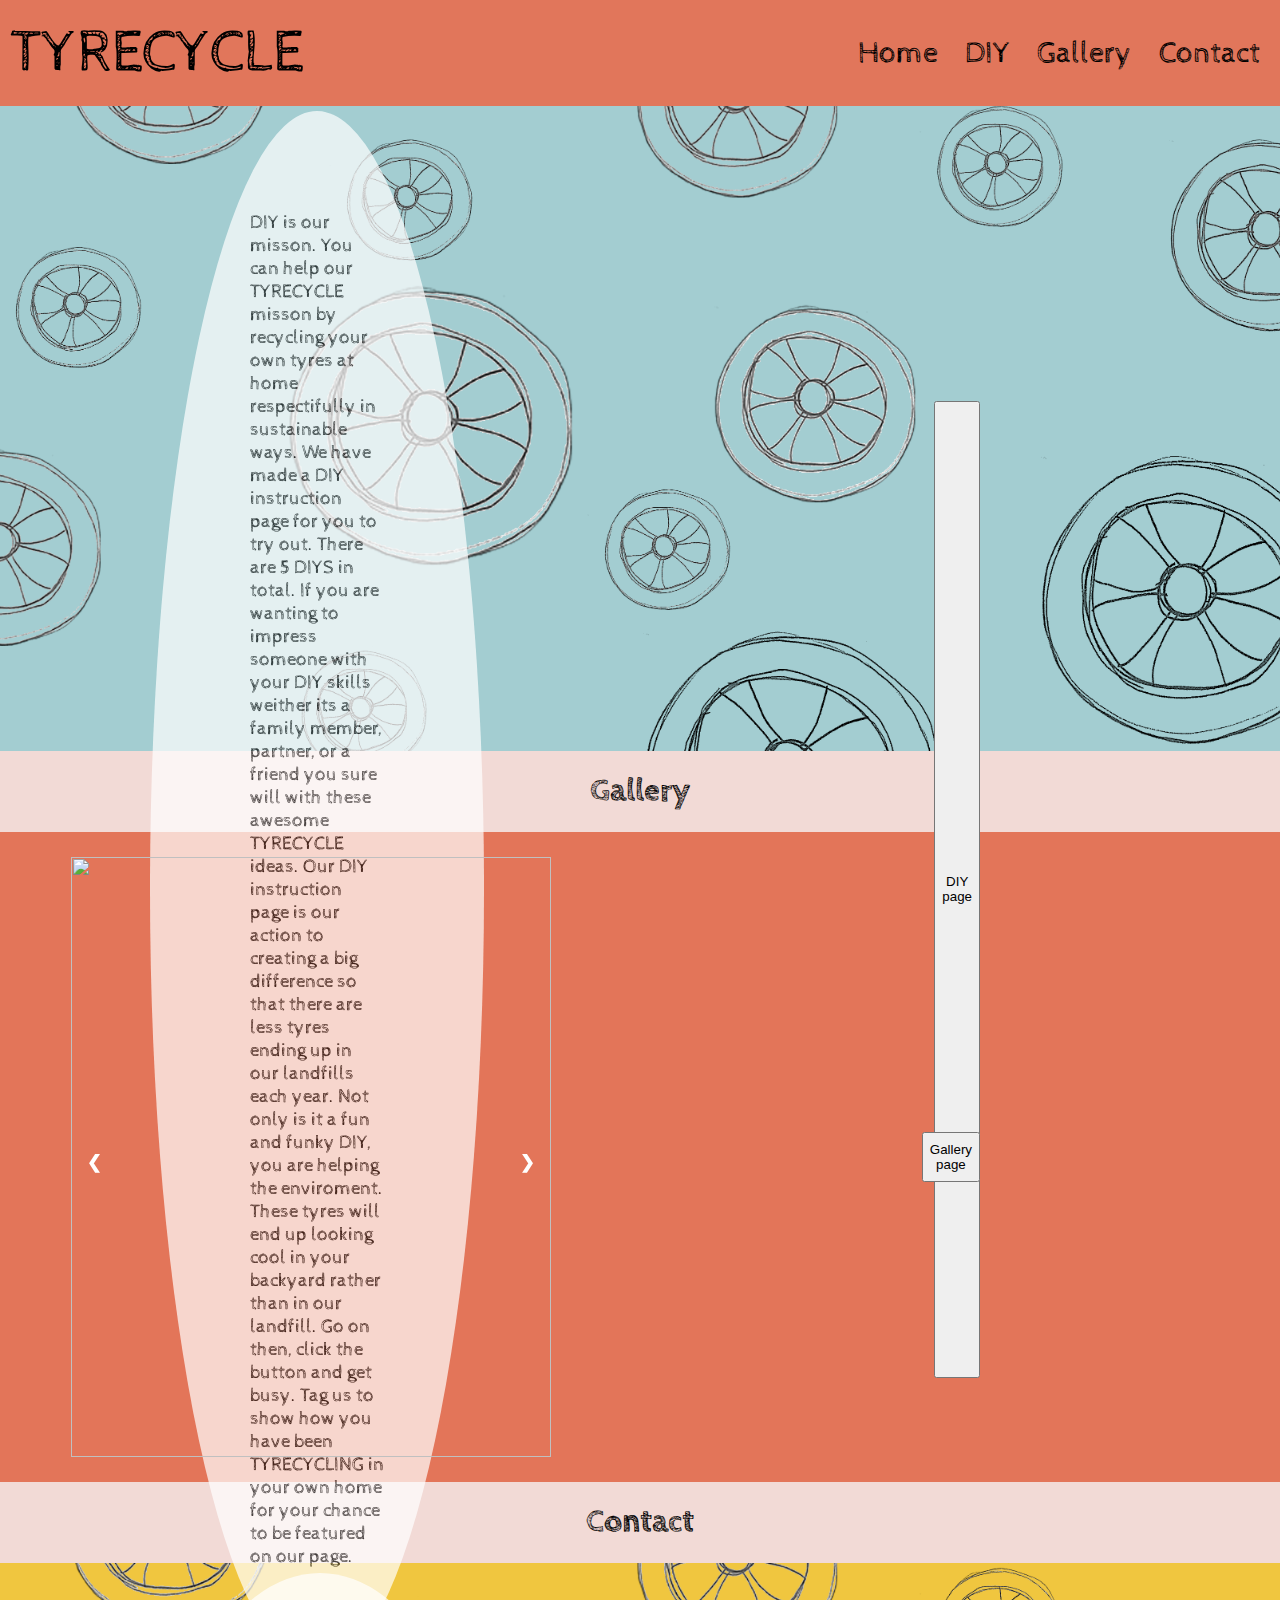
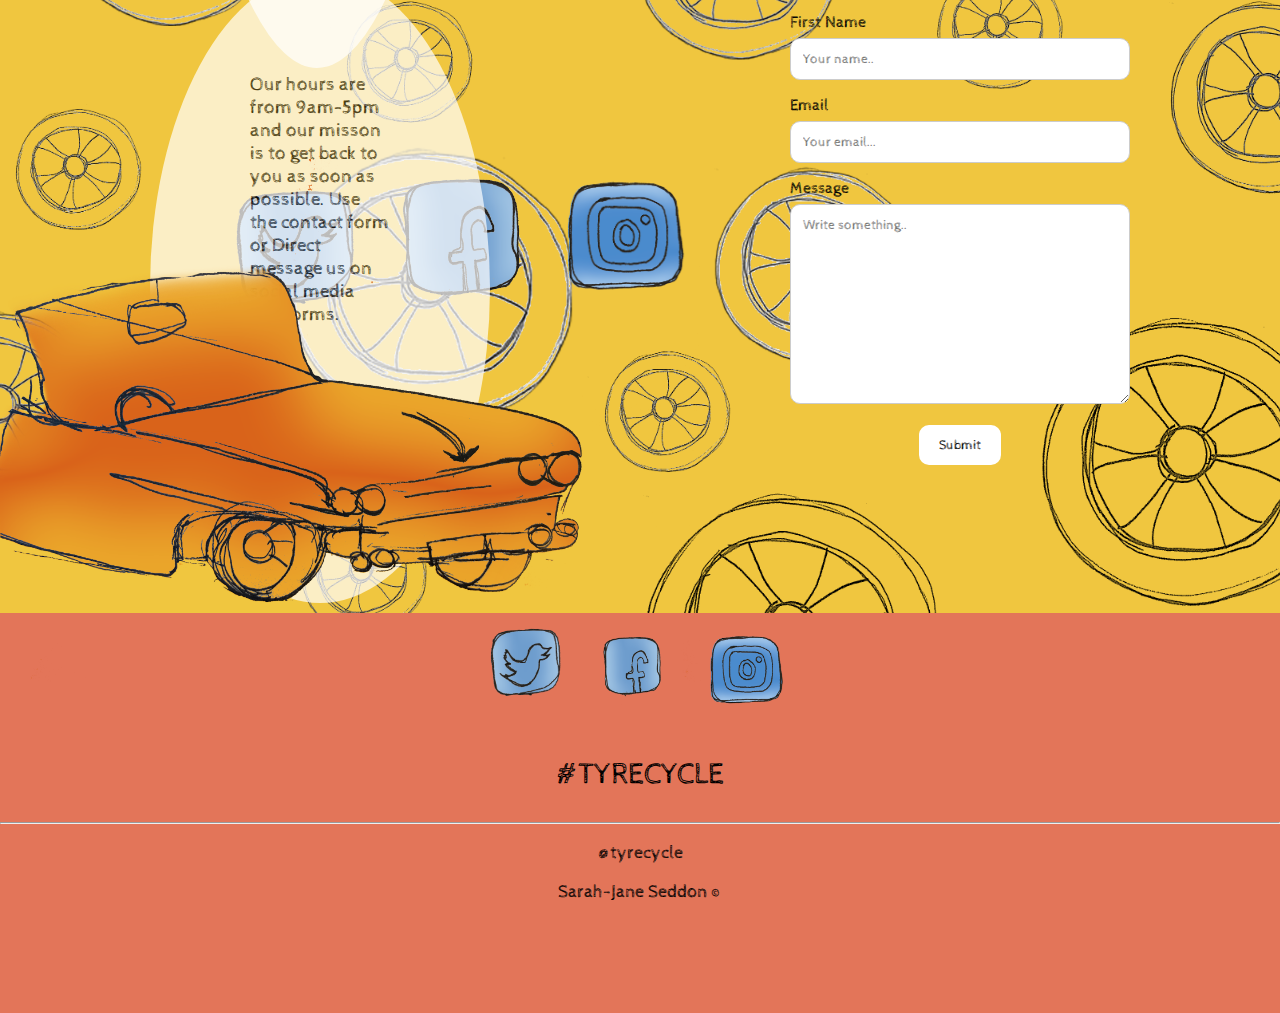
==== commit 867e95d5: "tyrecycle" ====
--- a/index.html
+++ b/index.html
@@ -4,8 +4,7 @@
     
 <head>
     <meta charset="utf-8">
-    
-    <title>Portfolio</title>
+    <title>TYRECYCLE</title>
     <link rel="stylesheet" href="styles.css"/>
 </head>
     
@@ -13,54 +12,168 @@
     <div class="header">
         <div class="nav">
             <div class="logo">
-                Sarah-Jane Seddon<span class="star">*</span>
-            </div>
+               <!--<img src = "illustrations/wheel.png"> -->
+                TYRECYCLE
+            </div>
+            <!-- Have used a scroll to page navigation. Navigation bar is fixed positioned -->
             <div class="links">
-                <a href="#title">HOME</a> &bull;
-                <a href="#title2">ABOUT</a> &bull;
-                <a href="#title1">PORTFOLIOS</a>  &bull;
-                <a href="#title3">CONTACT</a> &bull;
-                <a href="#title4">SOCIAL MEDIA</a> &bull;
-            </div>
-        </div>
-    </div>
-    
-    <div id="title"></div>
+                <a href="#title">Home</a> 
+                <a href="#title1">DIY</a> 
+                <a href="#title2">Gallery</a>  
+                <a href="#title3">Contact</a> 
+            </div>
+        </div>
+    </div>
+    
+    <div id="title">
         <div class= "banner">
-            <img src="img/banner3.jpg">
-        </div>
-    
-    <!--PORTFOLIO SENDS YOU TO PORTFOLIOS ON CLICK -->        
+            <img src="img/background4.png" class="tyres">
+           <!-- <img src="illustrations/car4.png" class="orangecar" alt="Orange Car">-->
+        </div>
+    </div>
     <div id= "container">
         <div id="title1">
-            <h1>Portfolios</h1>
-    </div>
-        
-    <div id= "portfolio">
-        <div id= "photography">
-            <a href = "photography.html"><img src="img/photographybanner2.jpg" alt= "photography" class="center"> </a>
-        </div>
-        <div id="painting">
-            <a href ="painting.html"><img src="img/paintingbanner4.jpg" alt="Painting" class="center"/></a>
+            <h1>DIY</h1>
          </div>
     </div>
-    <!-- ABOUT - GRID LAYOUT--> 
+    <div id= "diy">
+        <div id="paragraph">
+            <p>DIY is our misson. You can help our TYRECYCLE misson by recycling your own tyres at home respectifully in sustainable ways. We have made a DIY instruction page for you to try out. There are 5 DIYS in total. If you are wanting to impress someone with your DIY skills weither its a family member, partner, or a friend 
+             you sure will with these awesome TYRECYCLE ideas. Our DIY instruction page is our action to creating a big difference so that there  are less tyres ending up in our landfills each year. Not only is it a fun and funky DIY, you are helping the enviroment. These tyres will end up looking cool in your backyard rather than in our landfill. Go on then, click the button and get busy. Tag us to show how you have been TYRECYCLING in your own home for your chance to be featured on our page.</p>
+         </div>
+         <div id="diybutton">
+            <button onclick="window.location.href='diy.html'">DIY page</button>
+         </div>
+
+    </div>
+    <div id = "car">
+        <img src="illustrations/carblue3.png">
+    </div>
+
+    <div id="social1">
+        <a href="https://www.instagram.com"> <img src="social/twitter.png"></a>
+    </div>
+    <div id="social2">
+        <a href="https://www.twitter.com"><img src="social/bluefacebook.png"></a>
+    </div>
+    <div id="social3">
+        <a href="https://www.instagram.com"><img src="social/blueinstagram3.png"></a>
+    </div>
+
     <div id="title2">
-        <h1>About Me</h1>
-    </div>
-        <div id="about">
-            <div id="profile">
-                <img src="img/profile.jpg" alt="Profile" class="center2">
-            </div>
-            <div id="text">
-                <p>My name is Sarah-Jane Seddon and I am studying at Massey University Wellington. I am studying Design and planning to major in Visual Communications Design. I have always had a passion for creativity and art. This portfolio is to show some of my best works from lens and my level 3 NCEA art board. Throughout my time at college I have taken art, design and painting. I have also taken digital technologies and I love Website design and using HTML, PHP, CSS and script. I am 17 years old and I live in Wellington New Zealand. My other passion instead of art is dance, I have been dancing since the age of 4. I enjoy contemporary, ballet, jazz and hiphop. My favourite food would most defiently be Pizza because you can choose what toppings to have on the Pizza. Personally I prefer Peperoni from Pizza Hutt but if I am going gourmey I would choose a Pandamonium Pizza from Hells Pizza. I also have a strong opinion that Pineapple does belong on Pizza. At home I also own a Dog called Roxy. Roxy is a Labradoodle and she is currently 10 years old. I also have two fish, one that doesn't have a name and the other one is called Ginger Ninja. I love all animals but I am defiently a Dog person over a cat person. My favourite colour is pastel pink or mint green. If you couldnt tell from the colour of this website. In the future, I want to use what I am studying at Massey to do Web design and online design. </p>
+        <h1>Gallery</h1>
+    </div>
+        <div id="gallery">
+                <div class="slideshow-container">
+                    <div class="mySlides animated">
+                        <img src="https://html-generator.com/uploads/images/2021/06/02/63023X334Y7H1ZX.jpg">
+                    </div>
+                    <div class="mySlides animated">
+                        <img src="https://html-generator.com/uploads/images/2021/06/02/63836HX__GQ_D6N.jpg">
+                    </div>
+                    <div class="mySlides animated">
+                        <img src="https://html-generator.com/uploads/images/2021/06/02/64622FMKZT82AJG.jpg">
+                    </div>
+                    <div class="mySlides animated">
+                        <img src="https://html-generator.com/uploads/images/2021/06/02/65370UMRSYH0FRB.jpg">
+                    </div>
+                
+                    <div class="mySlides animated">
+                        <img src="https://html-generator.com/uploads/images/2021/06/02/66165YYA0A8I1NJ.jpg">
+                    </div>
+                
+                    <div class="mySlides animated">
+                        <img src="https://html-generator.com/uploads/images/2021/06/02/66850WKPKBIUBFZ.jpg">
+                    </div>
+                
+                    <div class="mySlides animated">
+                        <img src="https://html-generator.com/uploads/images/2021/06/02/67608HJG3_I39CZ.jpg">
+                    </div>
+                
+                    <div class="mySlides animated">
+                        <img src="https://html-generator.com/uploads/images/2021/06/02/688797P2TRW9SYD.jpg">
+                    </div>
+                
+                    <div class="mySlides animated">
+                        <img src="https://html-generator.com/uploads/images/2021/06/02/69633UOQ9W83RSP.jpg">
+                    </div>
+                
+                    <div class="mySlides animated">
+                        <img src="https://html-generator.com/uploads/images/2021/06/02/70541TY_HZG0839.jpg">
+                    </div>
+                
+                    <div class="mySlides animated">
+                        <img src="https://html-generator.com/uploads/images/2021/06/02/7138753U7LT8BK3.jpg">
+                    </div>
+                
+                    <div class="mySlides animated">
+                        <img src="https://html-generator.com/uploads/images/2021/06/02/72228RREYQM81P7.jpg">
+                    </div>
+                
+                    <div class="mySlides animated">
+                        <img src="https://html-generator.com/uploads/images/2021/06/02/72978G0LAB0D9TD.jpg">
+                    </div>
+                
+                    <div class="mySlides animated">
+                        <img src="https://html-generator.com/uploads/images/2021/06/02/73860HKBCWNHNR0.jpg">
+                    </div>
+                
+                    <div class="mySlides animated">
+                        <img src="https://html-generator.com/uploads/images/2021/06/02/751790IUV8LBJWM.jpg">
+                    </div>
+                
+                    <div class="mySlides animated">
+                        <img src="https://html-generator.com/uploads/images/2021/06/02/75996QE30HP1MWX.jpg">
+                    </div>
+                
+                    <div class="mySlides animated">
+                        <img src="https://html-generator.com/uploads/images/2021/06/02/76833PKFYPQXGRB.jpg">
+                    </div>
+                
+                    <div class="mySlides animated">
+                        <img src="https://html-generator.com/uploads/images/2021/06/02/7769975NZSSPFOM.jpg">
+                    </div>
+                
+                    <a class="slide-prev" onclick="plusSlides(-1)">❮</a>
+                    <a class="slide-next" onclick="plusSlides(1)">❯</a>
+                </div>
+                <script>
+                    var slideIndex = 1;
+                    function showSlides() {
+                        var slides = document.getElementsByClassName("mySlides");
+                        if (slideIndex > slides.length) {slideIndex = 1;}
+                        if (slideIndex < 1) {slideIndex = slides.length;}
+                        for (var i = 0; i < slides.length; i++) {
+                            slides[i].style.display = "none";
+                        }
+                        slides[slideIndex-1].style.display = "block";
+                     }
+                    function plusSlides(n) {
+                        slideIndex += n;
+                        showSlides();
+                    }
+                    function currentSlide(n) {
+                        slideIndex = n;
+                        showSlides();
+                    }
+                    window.onload = showSlides;
+                    </script>
+            <div id="gallerybutton">
+                <button onclick="window.location.href='gallery.html'">Gallery page</button>
             </div>  
         </div>
+
+
+
         <div id="title3">
             <h1>Contact</h1>
         </div>
             <div id="contact">
-                
+                <div id="paragraph">
+                  
+                    <p>Our hours are from 9am-5pm and our misson is to get back to you as soon as possible. Use the contact form or Direct message us on social media platforms. </p>
+
+                </div>
                 <!-- COPY AND PASTED FORM - DOESNT WORK BECAUSE IT ISNT CONNECTED TO PHP -->
                 
                 <div id="form">
@@ -69,12 +182,8 @@
                         <label for="fname">First Name</label>
                         <input type="text" id="fname" name="firstname" placeholder="Your name..">
 
-                        <label for="lname">Last Name</label>
-                        <input type="text" id="lname" name="lastname" placeholder="Your last name..">
-    
-                        <label for="subject">Subject</label>
-                        <input type="text" id="subject" name="subject" placeholder="Subject of message..">
-
+                        <label for="email">Email</label>
+                        <input type="text" id="lname" name="lastname" placeholder="Your email...">
 
                         <label for="message">Message</label>
                         <textarea id="message" name="message" placeholder="Write something.." style="height:200px"></textarea>
@@ -84,35 +193,20 @@
                         
                     </form>
                 </div>
-            </div>
-        
-        <!-- SOCIAL MEDIA SENDS YOU TO LINK ON CLICK - GRID LAYOUT -->
-        
-        <div id="title4">
-             <h1>SOCIAL MEDIA </h1>
-         </div>
-            <div id="social">
-                <div id="logo">
-                    <a href="https://www.facebook.com/sarahjane.seddon" target="_blank"><img src="social/facebook2.jpg"class="center"></a>
-                </div>
-                <div id="logo">
-                    <a href="https://www.instagram.com/sarahjane.seddon/" target="_blank">
-                    <img src="social/instagram2.jpg" class="center"></a>
-                </div>
-                <div id="logo">
-                    <a href="https://www.youtube.com/channel/UCd-YGz7PKY3B4TyYmz7DU3A" target="_blank"><img src="social/youtube2.jpg" class= "center"></a>
-                </div>
-                <div id="logo">
-                    <a href="https://www.tiktok.com/@sarah.seddon?lang=en" target="_blank"><img src="social/tiktok2.jpg" class="center"></a>
-                </div>
+                <img src="illustrations/othercar2.png">
             </div>
         <!-- FOOTER AT BOTTOM OF PAGE --> 
         <footer>
-            <p>AUTHOR: Sarah-Jane Seddon &copy;</p>
+            <div id= "footerhash">
+                <img src="social/twitter.png">
+                <img src="social/bluefacebook.png">
+                <img src="social/blueinstagram3.png">
+                <p> #TYRECYCLE</p>
+            </div>
             <hr>
-            <a href="mailto:sarahjaneseddon@gmail.com"> sarahjaneseddon@gmail.com</a>
+                <p>@tyrecycle</p>
+                <p>Sarah-Jane Seddon &copy;</p>
         </footer>
-    </div>
+    
 </body>
-    
 </html>--- a/styles.css
+++ b/styles.css
@@ -1,123 +1,100 @@
 /** IMPORTED FONTS FROM GOOGLE FONTS **/
-@import url('https://fonts.googleapis.com/css2?family=Amatic+SC:wght@700&display=swap');
-
-
-@import url('https://fonts.googleapis.com/css2?family=Indie+Flower&display=swap');
-
-@import url('https://fonts.googleapis.com/css2?family=Gloria+Hallelujah&display=swap');
+
+@import url('https://fonts.googleapis.com/css2?family=Cabin+Sketch&display=swap');
 
 /** SMOOTH SCROLL WHEN CLICK NAV **/
 html {
   scroll-behavior: smooth;
 }
 
-
-/** BODY IMG + CONTAINER **/
+/** BODY + CONTAINER **/
 body {
-    background-image: url('img/background.jpg');
+    background-color: #F2DAD6;
+    max-width:100%;
     margin: 0;
-    max-width:100%;
 }
   
 #container{
     display:block;
-    width: 1300px;
-    max-width: 100%;
-    margin:auto;
-    
-}
-    
-
-/**HEADERS**/
+    max-width: 100%;
+    background-color: #F2DAD6;
+}
+    
+
+/** HEADERS **/
 .header{
-    background-color: #F4AFA6;
-    color: white;
-    height: 90px;
-    color: white;
+    background-color: #F2DAD6;
+    margin: 0;
+    color: black;
+    height: 95px;
+    position: fixed;
     border-bottom: 6px solid #4B4E61;
-    position: fixed;
-    width: 100%;
-}
-
-.header2{
-    background-color: #F4AFA6;
-    color: white;
-    height: 90px;
-    color: white;
-    border-bottom: 6px solid #4B4E61;
-    position: fixed;
     width: 100%;
 }
 
 #header1{
     text-align:center;
-    font-family: 'Amatic SC', cursive;
-    color: white;
-    background-color: #F4AFA6;
-    font-size:2.6rem;
+    font-family: 'Cabin Sketch', cursive;
+    color: black;
+    background-color: #F2DAD6;
+    font-size: 60;
     text-decoration: underline bold;
     grid-column: 1/4;
 }
 
 
-
-
 h1 {
     text-align:center;
-    font-family: 'Amatic SC', cursive;
-    color: white;
-    background-color: #F4AFA6;
-    font-size:2.6rem;
+    font-family: 'Cabin Sketch', cursive;
+    color:black;
+    background-color: #F2DAD6;
+    font-size: 60;
     text-decoration: underline bold;
 }
-
-
 
 /**NAVIGATION BAR **/
 .nav{
     display: grid;
-    grid-template-columns: 200px auto;
-    margin-left: auto;
-    margin-right: auto;
-    max-width: 100%;
-    overflow:hidden;
-    background-color: #F4AFA6;
-    max-width: 100%;
+    grid-template-columns: 300px auto;
+    height: 106px;
+    margin-left: 10;
+    margin-right: 10;
+    overflow: hidden;
+    background-color:  #E1765B;
+    max-width: 100%;
+    font-family: 'Cabin Sketch', cursive;
 }
 
 .nav a:hover{
     text-decoration:underline;
 }
 
-
-
-
 .logo {
-    margin-top: 35px;
+    margin-top: auto;
+    margin-bottom: auto;
     margin-left: 10px;
-    font-size: 1.4rem;
-}
+    margin-right: 200px;
+    font-size: 60px;
+}
+
 
 .links {
-    margin-top: 40px;
-    font-size: 1.0rem;
+    font-size: 30px;
     text-align: right;
     margin-right: 10px;
+    margin-top: auto;
+    margin-bottom: auto;
     color: #4B4E61;
 }
 
+
+
 .links a {
-    color: white; 
+    color: black; 
     padding-left: 10px; 
     padding-right: 10px; 
     text-decoration: none;
 }
-
-.star {
-    color: white;
-}
-
-
 
 /**HOME**/
 .banner {
@@ -128,134 +105,174 @@
 .banner img {
     max-height: 100%;
     max-width: 100%;
-
-}
-
-
-
-/**PORTFOLIO**/
-#portfolio{
+}
+
+.tyres {
+    height: auto;
+    width: auto;
+}
+.orangecar {
+    height: auto;
+    width: auto;
+}
+
+/****/
+#diy{
     max-width:100%;
-    margin-left:auto;
-    margin-right:auto;
-    display: grid;
-    height: auto;
-    grid-template-columns: 1fr 1fr;
-  
-}
-
-/** MAIN BODY **/
-
-/**PORTFOLIO**/
-#photography{
-    display:grid;
-    max-width: 100%;
-    background-color: #F4AFA6;
-    grid-column:1/2;
-    height: auto;
-    
-}
-    
-
-.center {
-    margin-top:60px;
-    margin-bottom: 60px;
-    display: block;
-    margin-left: auto;
-    margin-right: auto;
-    max-width: 100%;
-}
-
-
-.center2 {
-    margin-top:30px;
-    margin-bottom: 30px;
-    display: block;
-    margin-left: auto;
-    margin-right: auto;
-    max-width: 100%;
-
-}
-
-
-#painting{
-    display:grid;
-    background-color: #F4AFA6;
-    grid-column: 2;
-    max-width:100%;
-    height:auto;
-}
-
-
-
-/**ABOUT ME **/
-#about {
+    /**display: grid; **/
     max-width: auto;
     margin-left: auto;
     margin-right: auto;
     display: grid;
     grid-template-columns: 1fr 1fr;
+    height: 650px;
+    background-image: url("img/pattern.png");
+    background-color: #A3CDD1;
+    opacity: 0.5px;
+    background-size: 1400px;
+    background-repeat: repeat-z;
+}
+
+/**elipse **/
+#paragraph{
+    display:grid;
+    margin: 10px;
+    margin-left: 150px;
+    margin-right: 150px;
+    grid-column:1/2;
+    background-color:white;
+    opacity: 0.7;
+    max-width: 100%;
+    border-radius: 50%;
+}
+    
+#paragraph p {
+    margin: 100px;
+    font-size: 19px;
+    font-family: 'Cabin Sketch', cursive;
+}
+
+#diybutton{
+    display:grid;
+    background-color: #E37559;
+    grid-column:2/2;
     height: auto;
-    background-color:#F4AFA6;
-    font-family: 'Indie Flower', cursive;
-    
-}
-
-
-#profile{
+    margin: 300px; 
+    border-radius: 100px; 
+    font-family: 'Cabin Sketch', cursive;
+}
+
+/** gallery **/
+#gallery{
+    display: grid;
+    grid-template-columns: 1fr 1fr;
+    height: 650px;
+    background-color:#E37559;
+    background-image: url(img/camera.png);
+    background-size: 1400px;
+    background-repeat: repeat-z;
+    font-family: 'Cabin Sketch', cursive;
+}
+
+
+
+#gallerybutton{
     display:grid;
-    max-width: 100%;
-    background-color: #F4AFA6;
+    background-color: white;
+    grid-column:2/2;
+    height: auto;
+    margin: 300px; 
+    border-radius: 100px; 
+    font-family: 'Cabin Sketch', cursive;
+}
+
+
+#paragraph2 p {
+    display:grid;
+    max-width: 100%;
+    margin: 20px;
     grid-column:1/2;
     height: auto;
-}
-    
-#text{
-    display:grid;
-    max-width: 100%;
-    background-color: #F4AFA6;
-    grid-column:2/3;
-    height: auto;
-    padding: 20px;
-
-}
-
-/** CONTACT FORM **/
-#contact {
+    font-family: 'Cabin Sketch', cursive;
+}
+    
+/** blue car **/
+#car img {
+    position: absolute;
+    margin-top: 400px;
+    margin-left: 1330px;
+    width: 550px;
+}
+
+/** contact **/
+#contact{
+    max-width:100%;
+    /**display: grid; **/
     max-width: auto;
     margin-left: auto;
     margin-right: auto;
     display: grid;
-    background-color:#F4AFA6;
-    height: auto;
-    align-content:center;
-    
-}
-
-
+    grid-template-columns: 1fr 1fr;
+    height: 650px;
+    background-image: url("img/pattern.png");
+    background-color: #F0C63F;
+    opacity: 0.5px;
+    background-size: 1400px;
+    background-repeat: repeat-z;
+}
+
+#paragraph3 {
+    display:grid;
+    margin: 10px;
+    margin-left: 150px;
+    margin-right: 150px;
+    grid-column:1/2;
+    background-color: white;
+    opacity: 0.5;
+    max-width: 100%;
+    border-radius: 50%;
+}
+
+#paragraph3 p {
+    margin: 100px;
+    font-size: 19px;
+    font-family: 'Cabin Sketch', cursive;
+}
+
+#paragraph img {
+    width: 20px;
+}
+
+/** car image above. orange car**/
+#contact img {
+    position: absolute;
+    margin-top: 100px;
+    width: 1000px
+}
 
 #form{
     display:block;
-    background-color: #F4AFA6;
     max-width:100%;
-    height:auto;
-    align-content: center;
+    /** height: 10px; **/
     margin-left: 150px;
     margin-right: 150px;
     margin-top: 50px;
-}
-
-/**FOUND ONLINE **/
+    font-family: 'Cabin Sketch', cursive;
+}
+
+/** template online **/
+
 input[type=text], select, textarea {
     width: 100%; /* Full width */
     padding: 12px; /* Some padding */ 
     border: 1px solid #ccc; /* Gray border */
-    border-radius: 4px; /* Rounded borders */
+    font-family: 'Cabin Sketch', cursive;
+    border-radius: 10px; /* Rounded borders */
     box-sizing: border-box; /* Make sure that padding and width stays in place */
     margin-top: 6px; /* Add a top margin */
     margin-bottom: 16px; /* Bottom margin */
     resize: vertical; /* Allow the user to vertically resize the textarea (not horizontally) */
-    font-family: 'Indie Flower', cursive;
+    
 }
 
 /* Style the submit button with a specific background color etc */
@@ -264,18 +281,16 @@
     color: black;
     padding: 12px 20px;
     border: none;
-    border-radius: 4px;
+    border-radius: 10px;
     cursor: pointer;
-    font-family: 'Indie Flower', cursive;
-    align-content: center;
-    
-    
-
-}
-
-/* When moving the mouse over the submit button, add a darker green color */
+    font-family: 'Cabin Sketch', cursive;
+    align-content: center; 
+
+}
+
+/* When moving the mouse over the submit button, will change colour to pink */
 input[type=submit]:hover {
-  background-color: green;
+  background-color: #F4AFA6;
 }
 
 .submitcenter{
@@ -283,66 +298,148 @@
     height: 60px;
 }
 
-
-/**SOCIAL MEDIA PICTURES **/
-#social{
-    max-width:100%;
-    margin-left:auto;
-    margin-right:auto;
-    display: grid;
-    height: auto;
-    grid-template-columns: 1fr 1fr 1fr 1fr;
-
-    
-}
-
-logo{
-    display:grid;
-    max-width: 100%;
-    grid-column:1/2;
-    height: auto;
-}
-
-
-/**FOOTNOTE AT BOTTOM **/
+/**FOOTER AT BOTTOM **/
+
 footer{
     text-align: center;
     color: black;
     
 }
 
-
 /**PHOTOGRAPHY.HTML AND PAINTING.HTML**/
 
-
-#gallery{
+#gallery2{
     max-width: 1300px;
     margin-left: auto;
     margin-right: auto;
+    text-align: center;
     padding-top: 150px;
     
 }
 
+#body2{
+    background-color :#E37559;
+    background-image: url("img/camera.png");  
+    background-repeat: repeat-z;
+    background-size: 1400px;
+}
+
+
+.mySlides {
+	display: none;
+	height: 100%;
+	font-family: Arial,Helvetica,sans-serif;
+}
+.mySlides img {
+	width: 100%;
+	height: 100%;
+}
+.slideshow-container {
+	overflow: hidden;
+	position: relative;
+	margin: auto;
+	width: 480px;
+	height: 600px;
+}
+.slide-prev, .slide-next {
+	cursor: pointer;
+	position: absolute;
+	top: 50%;
+	width: auto;
+	padding: 16px;
+	margin-top: -22px;
+	color: white;
+	font-weight: bold;
+	font-size: 18px;
+	transition: 0.6s ease;
+	border-radius: 0 3px 3px 0;
+}
+.slide-next {
+	right: 0;
+	border-radius: 3px 0 0 3px;
+}
+.slide-prev:hover, .slide-next:hover {
+	background-color: rgba(0,0,0,0.8);
+}
+
+/************CSS Animation***********/
+
+.animated { 
+   -webkit-animation-name: fadeIn; 
+           animation-name: fadeIn; 
+   -webkit-animation-duration: 1s; 
+           animation-duration: 1s; 
+} 
+@-webkit-keyframes fadeIn { 
+    0% {opacity: 0;} 
+    100% {opacity: 1;} 
+} 
+@keyframes fadeIn { 
+    0% {opacity: 0;} 
+    100% {opacity: 1;} 
+} 
+.fadeIn { 
+    -webkit-animation-name: fadeIn; 
+    animation-name: fadeIn; 
+}
+
+#footerhash {
+    font-size: 30px;
+    text-align: center;
+    margin-top: 10x;
+
+}
+
+#footerhash img {
+    height: 85px;
+    margin: 10px;
+    max-width: 100%
+}
 
 
 footer{
     text-align: center;
-    font-family: 'Indie Flower', cursive;
-    ç
-}
-
-
-
-
-
-
-
-
-
-
-
-
-
-
-
-
+    font-family: 'Cabin Sketch', cursive;
+    font-size: 18px;
+    background-color:#E37559;
+    height: 400px;
+    max-width: 100%
+}
+
+#footerhash hr {
+    color: black;
+}
+
+#diypage {
+    background-color:#E37559; 
+}
+
+#social1 img {
+    position: absolute;
+    width: 140px;
+    margin-left: 230px;
+    margin-top: 1030px;
+}
+
+#social2 img {
+    position: absolute;
+    width: 140px;
+    margin-left: 390px;
+    margin-top: 1000px;
+}
+
+#social3 img {
+    position: absolute;
+    width: 160px;
+    margin-left: 540px;
+    margin-top: 1010px;
+
+}
+
+#tree img {
+    position: absolute;
+    width: 1000px;
+    opacity: 1;
+    margin-top: 100px;
+    margin-left: 1000px;
+}